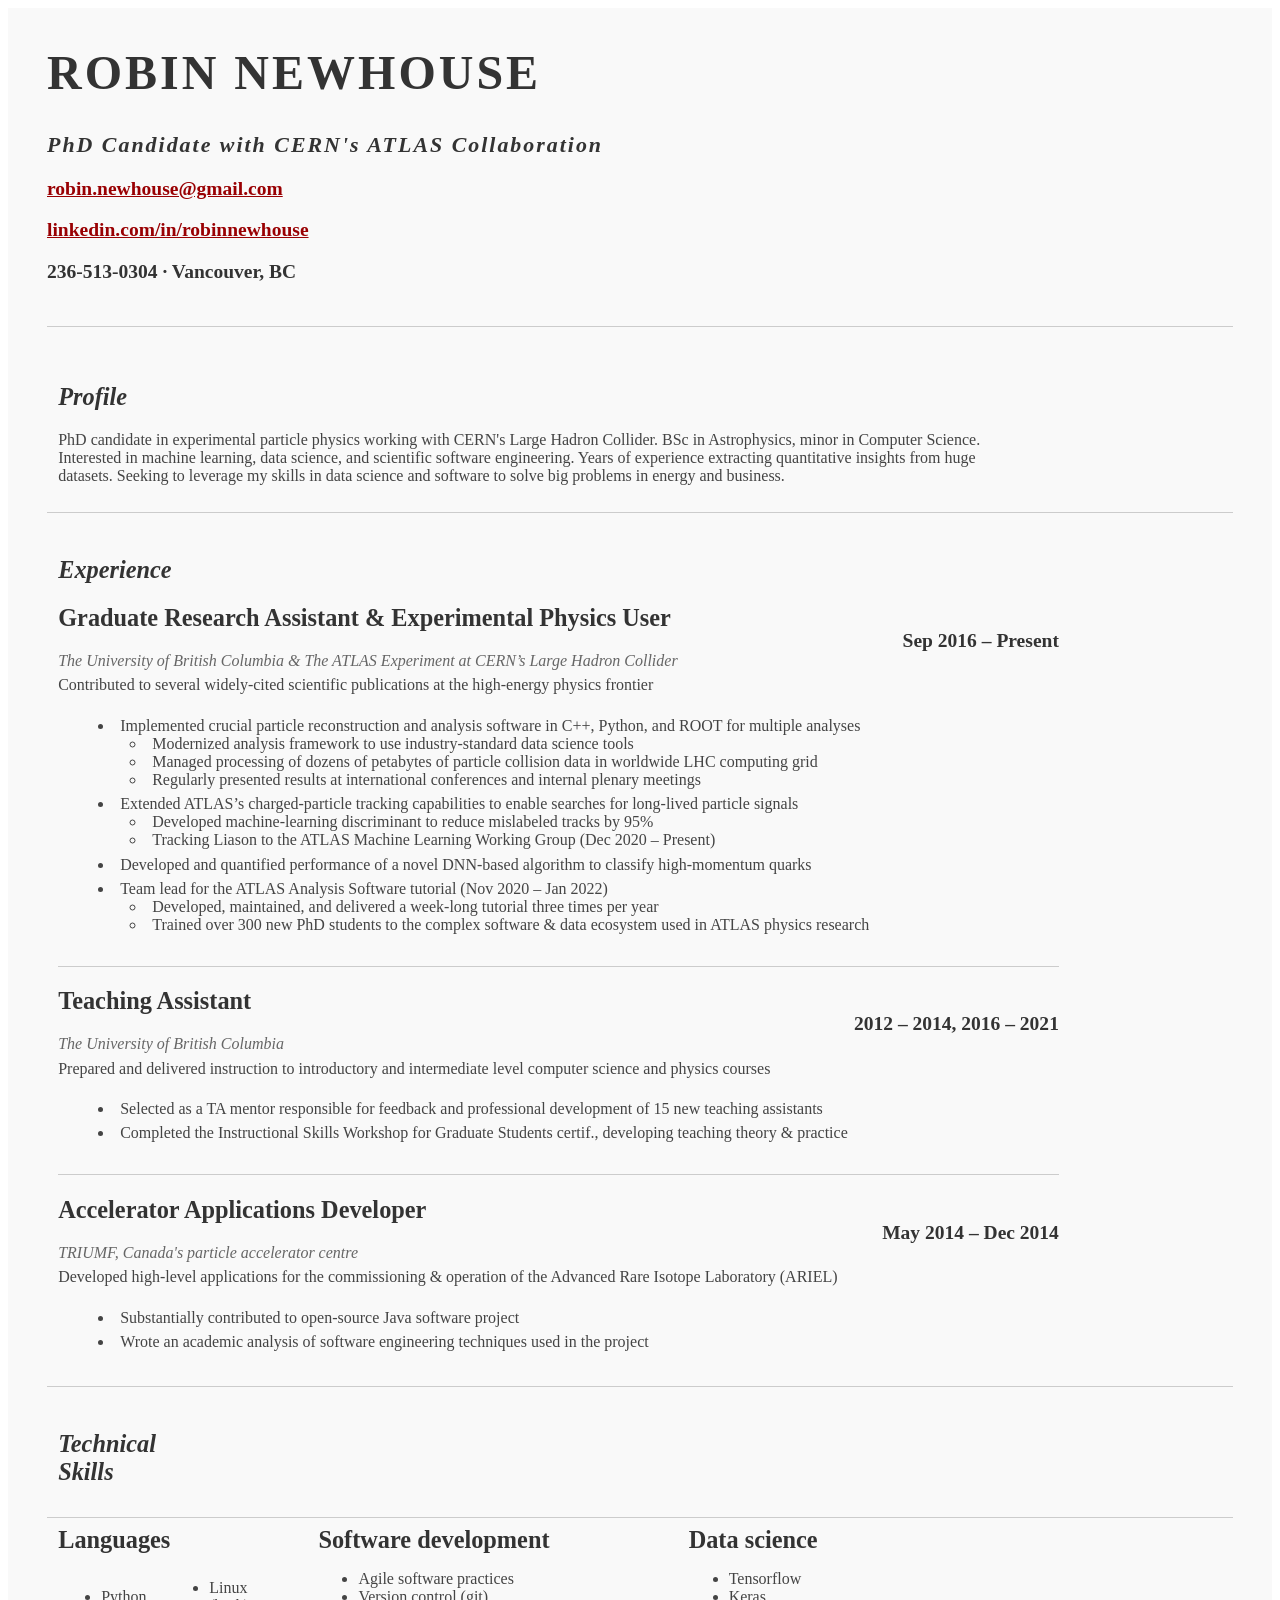
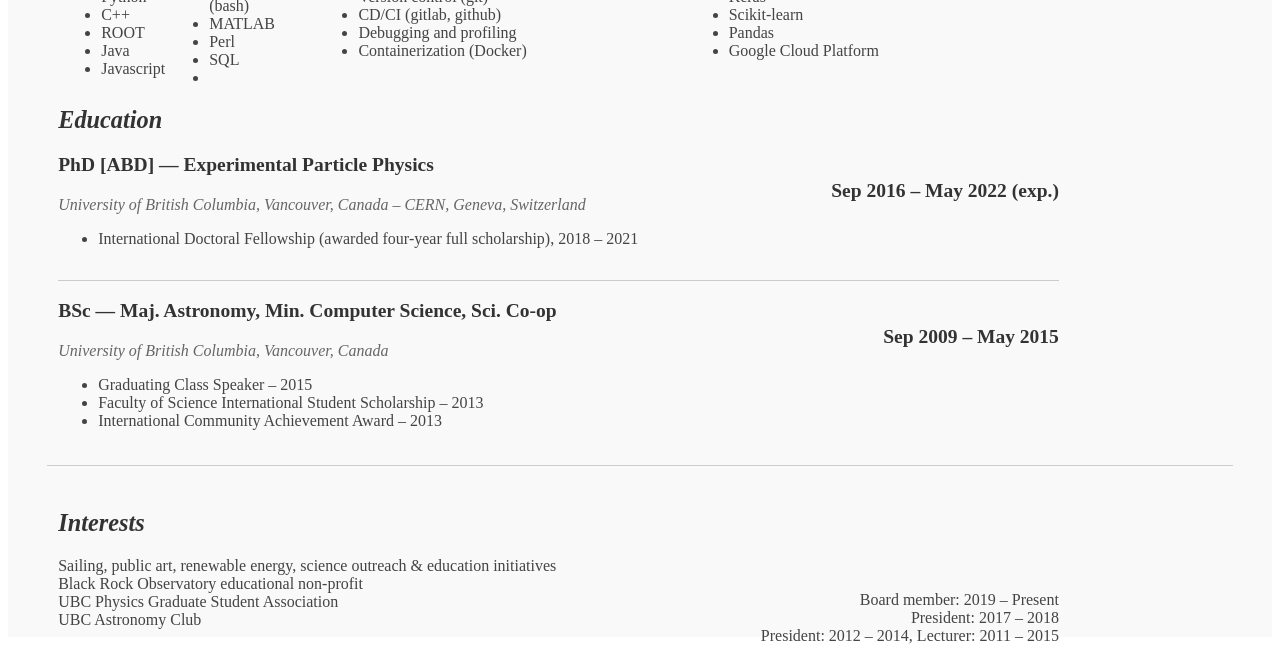
==== html_resume/srt-resume.html @ 458a21a9 "made HTML resume" ====
<!DOCTYPE html PUBLIC "-//W3C//DTD XHTML 1.0 Strict//EN" "http://www.w3.org/TR/xhtml1/DTD/xhtml1-strict.dtd">
<html lang="HTML">
<head>

    <title>Robin Newhouse - Resume</title>
    <meta http-equiv="content-type" content="text/html; charset=utf-8"/>

    <meta name="keywords" content=""/>
    <meta name="description" content=""/>

    <link href="https://yui-s.yahooapis.com/2.7.0/build/reset-fonts-grids/reset-fonts-grids.css" media="all"
          rel="stylesheet" type="text/css"/>
    <link rel="stylesheet" type="text/css" href="resume.css" media="all"/>

</head>
<body>

<div id="doc2" class="yui-t7">
    <div id="inner">

        <div id="hd">
            <div class="yui-gc">
                <div class="yui-u first">
                    <h1>Robin Newhouse</h1>
                    <h2 class="subtitle">PhD Candidate with CERN's ATLAS Collaboration</h2>
                </div>

                <div class="yui-u">
                    <div class="contact-info">
                        <!-- <h3><a id="pdf" href="#">Download PDF</a></h3> -->
                        <h3><a href="mailto:robin.newhouse@gmail.com">robin.newhouse@gmail.com</a></h3>
                        <h3><a href="https://www.linkedin.com/in/robinnewhouse/">linkedin.com/in/robinnewhouse</a></h3>
                        <h3>236-513-0304 · Vancouver, BC</h3>
                    </div><!--// .contact-info -->
                </div>
            </div><!--// .yui-gc -->
        </div><!--// hd -->

        <div id="bd">
            <div id="yui-main">
                <div class="yui-b">

                    <div class="yui-gf">
                        <div class="yui-u first">
                            <h2>Profile</h2>
                        </div>
                        <div class="yui-u">
                            <p>
                                PhD candidate in experimental particle physics working with CERN's Large Hadron
                                Collider. BSc in Astrophysics, minor in Computer Science.
                                Interested in machine learning, data science, and scientific software engineering.
                                Years of experience extracting quantitative insights from huge datasets.
                                Seeking to leverage my skills in data science and software to solve big problems in
                                energy and business.
                                <!-- I look forward to expanding my skills in intelligent automation, cloud platforms, and ML applications in business environments. -->
                                <!-- Ideally, I'd love to use my skills to solve the pressing tasks of stabilizing our environment and advancing renewable energy. -->

                                <!-- I'm personable, enthusiastic, and driven to identify and solve problems.  -->
                                <!-- My key experience is in data science, machine learning, object-oriented programming, scientific computing, high-energy physics, grid computing, and automated data pipelines. -->
                            </p>
                        </div>
                    </div><!--// .yui-gf -->

                    <!--======================================================================-->

                    <div class="yui-gf">
                        <div class="yui-u first">
                            <h2>Experience</h2>
                        </div><!--// .yui-u -->
                        <div class="yui-u">
                            <div class="job">
                                <h2>Graduate Research Assistant & Experimental Physics User</h2>
                                <div class="location">The University of British Columbia & The ATLAS Experiment at CERN’s Large Hadron Collider</div>
                                <h4>Sep 2016 &ndash; Present</h4>
                                <p>Contributed to several widely-cited scientific publications at the high-energy physics frontier</p>
                                <ul>
                                    <li class="lev1">Implemented crucial particle reconstruction and analysis software in C++, Python, and ROOT for multiple analyses</li>
                                        <li class="lev2">Modernized analysis framework to use industry-standard data science tools</li>
                                        <li class="lev2">Managed processing of dozens of petabytes of particle collision data in worldwide LHC computing grid</li>
                                        <li class="lev2">Regularly presented results at international conferences and internal plenary meetings</li>
                                    <li class="lev1">Extended ATLAS’s charged-particle tracking capabilities to enable searches for long-lived particle signals</li>
                                        <li class="lev2">Developed machine-learning discriminant to reduce mislabeled tracks by 95%</li>
                                        <li class="lev2">Tracking Liason to the ATLAS Machine Learning Working Group (Dec 2020 – Present)</li>
                                    <li class="lev1">Developed and quantified performance of a novel DNN-based algorithm to classify high-momentum quarks</li>
                                    <li class="lev1">Team lead for the ATLAS Analysis Software tutorial (Nov 2020 – Jan 2022)</li>
                                        <li class="lev2">Developed, maintained, and delivered a week-long tutorial three times per year</li>
                                        <li class="lev2"> Trained over 300 new PhD students to the complex software & data ecosystem used in ATLAS physics research</li>
                                </ul>
                            </div>

                            <div class="job">
                                <h2>Teaching Assistant</h2>
                                <div class="location">The University of British Columbia</div>
                                <h4>2012 &ndash; 2014, 2016 &ndash; 2021</h4>
                                <p>Prepared and delivered instruction to introductory and intermediate level computer science and physics courses</p>
                                <ul>
                                    <li class="lev1">Selected as a TA mentor responsible for feedback and professional development of 15 new teaching assistants</li>
                                    <li class="lev1">Completed the Instructional Skills Workshop for Graduate Students certif., developing teaching theory & practice</li>
                                </ul>
                            </div>

                            <div class="job last">
                                <h2>Accelerator Applications Developer</h2>
                                <div class="location">TRIUMF, Canada's particle accelerator centre</div>
                                <h4>May 2014 &ndash; Dec 2014</h4>
                                <p>Developed high-level applications for the commissioning & operation of the Advanced Rare Isotope Laboratory (ARIEL)</p>
                                <ul>
                                    <li class="lev1">Substantially contributed to open-source Java software project</li>
                                    <li class="lev1">Wrote an academic analysis of software engineering techniques used in the project</li>
                                </ul>
                            </div>

                        </div><!--// .yui-u -->
                    </div><!--// .yui-gf -->

                    <!--======================================================================-->

                    <div class="yui-gf">
                        <div class="yui-u first">
                            <h2>Technical<br>Skills</h2>
                        </div>
                        <div class="yui-u">

                            <div class="talent">
                                <h2>Languages</h2>
                                <table width="70%">
                                    <tbody>
                                    <tr>
                                        <td>
                                            <ul>
                                                <li>Python</li>
                                                <li>C++</li>
                                                <li>ROOT</li>
                                                <li>Java</li>
                                                <li>Javascript</li>
                                            </ul>
                                        </td>
                                        <td>
                                            <ul>
                                                <li>Linux (bash)</li>
                                                <li>MATLAB</li>
                                                <li>Perl</li>
                                                <li>SQL</li>
                                                <li></li>
                                            </ul>
                                        </td>
                                    </tr>
                                    </tbody>
                                </table>

                            </div>
                            <div class="talent" style="margin-left: -6%">
                                <h2>Software development</h2>
                                <ul>
                                    <li>Agile software practices</li>
                                    <li>Version control (git)</li>
                                    <li>CD/CI (gitlab, github)</li>
                                    <li>Debugging and profiling</li>
                                    <li>Containerization (Docker)</li>
                                </ul>
                            </div>
                            <div class="talent" style="margin-left: 5%">
                                <h2>Data science</h2>
                                <ul>
                                    <li>Tensorflow</li>
                                    <li>Keras</li>
                                    <li>Scikit-learn</li>
                                    <li>Pandas</li>
                                    <li>Google Cloud Platform</li>
                                </ul>
                            </div>
                        </div>
                    </div><!--// .yui-gf -->

                    <!--======================================================================-->

                    <div class="yui-gf">
                        <div class="yui-u first">
                            <h2>Education</h2>
                        </div>
                        <div class="yui-u">
                            <div class="job">
                                <h3>PhD [ABD] &mdash; Experimental Particle Physics</h3>
                                <h4>Sep 2016 &ndash; May 2022 (exp.)</h4>
                                <div class="location">University of British Columbia, Vancouver, Canada &ndash; CERN, Geneva, Switzerland</div>
                                <ul><li> International Doctoral Fellowship (awarded four-year full scholarship), 2018 &ndash; 2021 </li></ul>
                            </div>

                            <div class="job last">
                                <h3>BSc &mdash; Maj. Astronomy, Min. Computer Science, Sci. Co-op</h3>
                                <h4>Sep 2009 &ndash; May 2015</h4>
                                <div class="location">University of British Columbia, Vancouver, Canada</div>
                                <ul>
                                    <li> Graduating Class Speaker – 2015 </li>
                                    <li> Faculty of Science International Student Scholarship – 2013 </li>
                                    <li> International Community Achievement Award – 2013 </li>
                                </ul>
                            </div>
                        </div>
                    </div><!--// .yui-gf -->

                    <!--======================================================================-->

                    <div class="yui-gf last">
                        <div class="yui-u first">
                            <h2>Interests</h2>
                        </div>
                        <div class="yui-u">
                            Sailing, public art, renewable energy, science outreach & education initiatives
                        </div>
                        <div>
                            <div class="yui-u interest">
                                Black Rock Observatory educational non-profit
                                <p>Board member: 2019 &ndash; Present</p>
                            </div>
                            <div class="yui-u interest">
                                UBC Physics Graduate Student Association
                                <p>President: 2017 &ndash; 2018</p>
                            </div>
                            <div class="yui-u interest">
                                UBC Astronomy Club
                                <p>President: 2012 &ndash; 2014, Lecturer: 2011 &ndash; 2015</p>
                            </div>
                        </div>
                    </div><!--// .yui-gf -->

                </div><!--// .yui-b -->
            </div><!--// yui-main -->
        </div><!--// bd -->

<!--        <div id="ft">-->
<!--            <p>Keywords for your SEObots &ndash; big data, machine learning, data science</p>-->
<!--        </div>&lt;!&ndash; // footer &ndash;&gt;-->
    </div><!-- // inner -->
</div><!--// doc -->


</body>
</html>
---- html_resume/resume.css ----
/*
---------------------------------------------------------------------------------
	STRIPPED DOWN RESUME TEMPLATE
    html resume

    v0.9: 5/28/09

    design and code by: thingsthatarebrown.com 
                        (matt brown)
---------------------------------------------------------------------------------
*/


.msg { padding: 10px; background: #222; position: relative; }
.msg h1 { color: #fff;  }
.msg a { margin-left: 20px; background: #408814; color: white; padding: 4px 8px; text-decoration: none; }
.msg a:hover { background: #266400; }

/* //-- yui-grids style overrides -- */
body {
    font-family: Georgia, serif; color: #444; }
#inner { padding: 5px 39px; margin: 0 auto; background: #F9F9F9;
    border: 0 solid #666;
}
.yui-gf { margin-bottom: .7em; padding: .7em; border-bottom: 1px solid #ccc; }

/* //-- header, body, footer -- */
#hd { margin: 1.5em 0 1.5em 0; padding-bottom: 1.5em; border-bottom: 1px solid #ccc }
#hd h2 {  letter-spacing: 2px; }
#bd, #ft { margin-bottom: 0; }

/* //-- footer -- */
#ft { padding: 1em 0 0em 0; font-size: 92%; border-top: 1px solid #ccc; text-align: center; }
#ft p { margin-bottom: 0; text-align: center;   }

/* //-- core typography and style -- */
#hd h1 { font-size: 48px; text-transform: uppercase; letter-spacing: 3px; }
.subtitle { font-size: 137%}
h2 { font-size: 152% }
h3, h4 { font-size: 122%; }
h1, h2, h3, h4 { color: #333; }
p { font-size: 100%; line-height: 18px; padding-right: 3em; }
a { color: #990003 }
a:hover { text-decoration: none; }
strong { font-weight: bold; }
/*li { line-height: 24px; border-bottom: 1px solid #ccc; }*/
p.enlarge { font-size: 144%; padding-right: 6.5em; line-height: 24px; }
p.enlarge span { color: #000 }
.contact-info { margin-top: 14px; }
.first h2 { font-style: italic; }
.last { border-bottom: 0 }

.job li {padding-right: 3em}
.lev1 {list-style: disc inside; padding-top: .4em}
.lev2 {margin-left:2em; list-style: circle inside}
/* //-- section styles -- */

a#pdf { display: block; float: left; background: #666; color: white; padding: 6px 50px 6px 12px; margin-bottom: 6px; text-decoration: none;  }
a#pdf:hover { background: #222; }

.job { position: relative; margin-bottom: .5em; padding-bottom: 1em; border-bottom: 1px solid #ccc; }
.job h4 { position: absolute; top: 0; right: 0 }
.job p { margin: .4em 0 0em 0; }

.last { border: none; margin-bottom: -.5em}
.skills-list {  }
.skills-list ul { margin: 0; }
.skills-list li { margin: 3px 0; padding: 3px 0; }
.skills-list li span { font-size: 152%; display: block; margin-bottom: -2px; padding: 0 }
.talent { width: 32%; float: left }
.talent h2 { margin-bottom: 6px; }

.location { font-style: italic; color: #666666}

.interest { position: relative; margin-bottom: 0em; padding-bottom: 0em; border-bottom: 0px solid #ccc; }
.interest p {position: absolute; top: 0; right: 0px; padding-right: 0em}

#srt-ttab { margin-bottom: 100px; text-align: center;  }
#srt-ttab img.last { margin-top: 20px }

/* --// override to force 1/8th width grids -- */
.yui-gf .yui-u{width:86%;}
.yui-gf div.first{width:6.3%;}
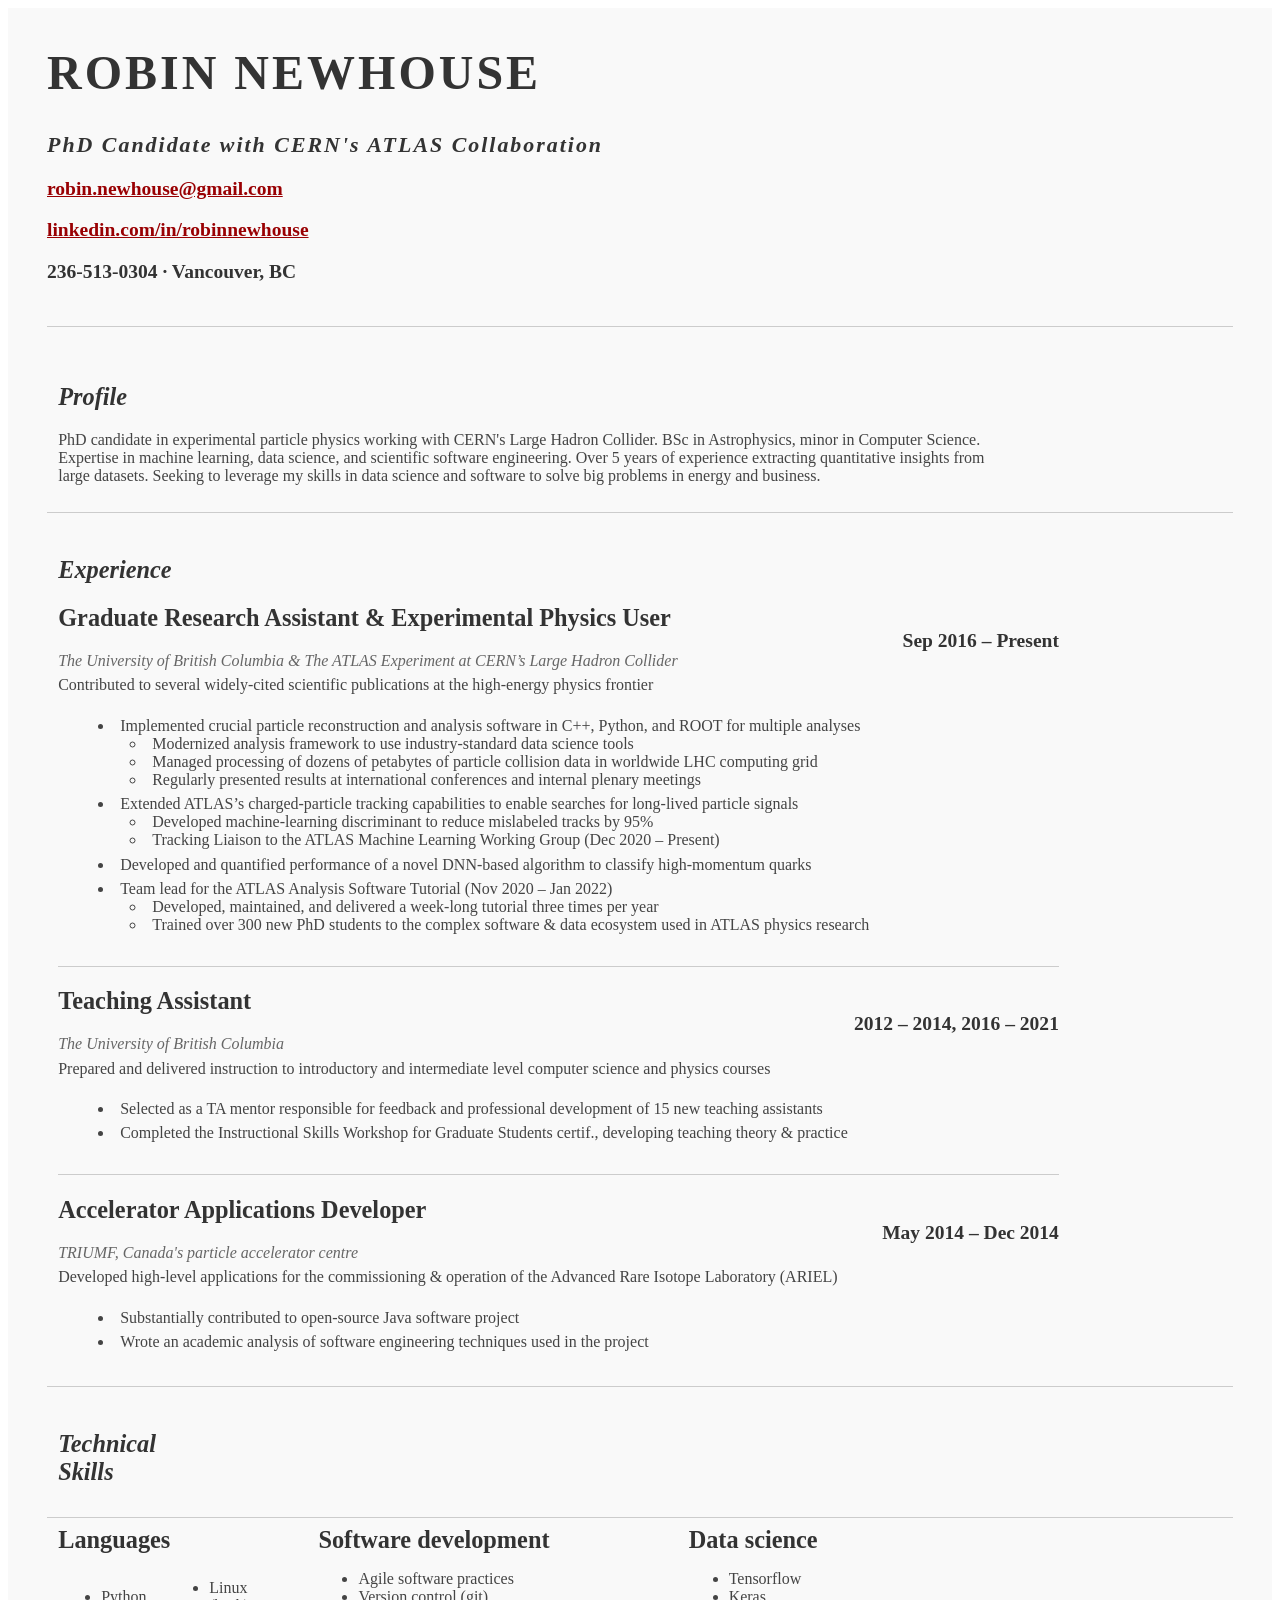
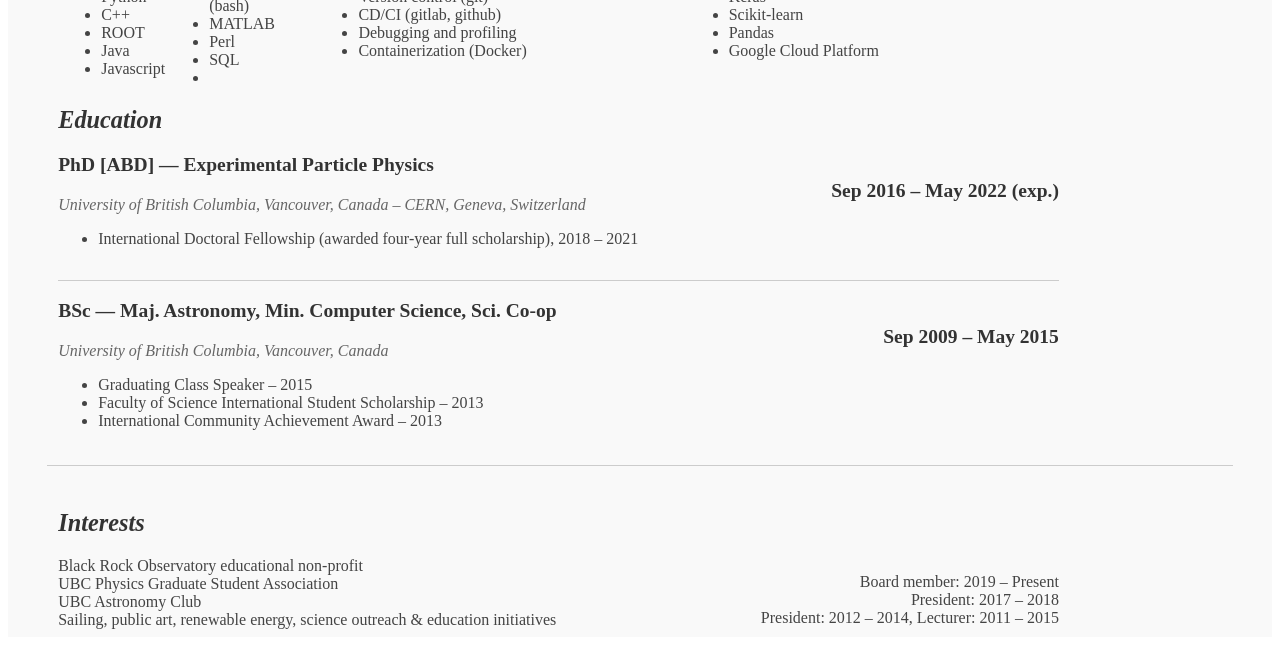
==== commit 6d9063c6: "Made minor edits" ====
--- a/html_resume/srt-resume.html
+++ b/html_resume/srt-resume.html
@@ -2,18 +2,42 @@
 <html lang="HTML">
 <head>
 
-    <title>Robin Newhouse - Resume</title>
+    <title>Robin Newhouse - Resume - Data Science, Software, Physics</title>
     <meta http-equiv="content-type" content="text/html; charset=utf-8"/>
 
     <meta name="keywords" content=""/>
-    <meta name="description" content=""/>
+    <meta name="description" content="Resume for Robin Newhouse, PhD. One-page resume with a focus on software and data science activities while working at CERN's Large Hadron Collider."/>
+    <meta name="og:title" content="Resume for Robin Newhouse">
 
     <link href="https://yui-s.yahooapis.com/2.7.0/build/reset-fonts-grids/reset-fonts-grids.css" media="all"
           rel="stylesheet" type="text/css"/>
     <link rel="stylesheet" type="text/css" href="resume.css" media="all"/>
 
+<!--    Source and style adapted from Matt Brown https://thingsthatarebrown.com/-->
 </head>
 <body>
+
+<!--
+Hello potential employer!!! Glad to see you're digging in to the source code :)
+That's exactly why you're the organization I want to work with.
+A programming language is, at its core, a language written for humans.
+The applications that play so many important roles in our lives
+    should be understood, revisited, improved upon, and made accessible for
+    the next generation of writers that will come in contact with the source.
+
+And if you're an SEO robot, here are some keywords:
+    Data science, scientific method, math, statistics, programming, analytics, AI,
+    insights, Artificial Intelligence, deep learning, DNN, RNN, LSTM,
+
+If you are a human, thanks for clicking "View Page Source". Here is a poem I like:
+
+    May the stars carry your sadness away,
+    May the flowers fill your heart with beauty,
+    May hope forever wipe away your tears,
+    And, above all, may silence make you strong.
+        - Chief Dan George, Tsleil-Waututh Nation
+-->
+
 
 <div id="doc2" class="yui-t7">
     <div id="inner">
@@ -48,8 +72,8 @@
                             <p>
                                 PhD candidate in experimental particle physics working with CERN's Large Hadron
                                 Collider. BSc in Astrophysics, minor in Computer Science.
-                                Interested in machine learning, data science, and scientific software engineering.
-                                Years of experience extracting quantitative insights from huge datasets.
+                                Expertise in machine learning, data science, and scientific software engineering.
+                                Over 5 years of experience extracting quantitative insights from large datasets.
                                 Seeking to leverage my skills in data science and software to solve big problems in
                                 energy and business.
                                 <!-- I look forward to expanding my skills in intelligent automation, cloud platforms, and ML applications in business environments. -->
@@ -75,16 +99,16 @@
                                 <p>Contributed to several widely-cited scientific publications at the high-energy physics frontier</p>
                                 <ul>
                                     <li class="lev1">Implemented crucial particle reconstruction and analysis software in C++, Python, and ROOT for multiple analyses</li>
-                                        <li class="lev2">Modernized analysis framework to use industry-standard data science tools</li>
-                                        <li class="lev2">Managed processing of dozens of petabytes of particle collision data in worldwide LHC computing grid</li>
-                                        <li class="lev2">Regularly presented results at international conferences and internal plenary meetings</li>
+                                    <li class="lev2">Modernized analysis framework to use industry-standard data science tools</li>
+                                    <li class="lev2">Managed processing of dozens of petabytes of particle collision data in worldwide LHC computing grid</li>
+                                    <li class="lev2">Regularly presented results at international conferences and internal plenary meetings</li>
                                     <li class="lev1">Extended ATLAS’s charged-particle tracking capabilities to enable searches for long-lived particle signals</li>
-                                        <li class="lev2">Developed machine-learning discriminant to reduce mislabeled tracks by 95%</li>
-                                        <li class="lev2">Tracking Liason to the ATLAS Machine Learning Working Group (Dec 2020 – Present)</li>
+                                    <li class="lev2">Developed machine-learning discriminant to reduce mislabeled tracks by 95%</li>
+                                    <li class="lev2">Tracking Liaison to the ATLAS Machine Learning Working Group (Dec 2020 – Present)</li>
                                     <li class="lev1">Developed and quantified performance of a novel DNN-based algorithm to classify high-momentum quarks</li>
-                                    <li class="lev1">Team lead for the ATLAS Analysis Software tutorial (Nov 2020 – Jan 2022)</li>
-                                        <li class="lev2">Developed, maintained, and delivered a week-long tutorial three times per year</li>
-                                        <li class="lev2"> Trained over 300 new PhD students to the complex software & data ecosystem used in ATLAS physics research</li>
+                                    <li class="lev1">Team lead for the ATLAS Analysis Software Tutorial (Nov 2020 – Jan 2022)</li>
+                                    <li class="lev2">Developed, maintained, and delivered a week-long tutorial three times per year</li>
+                                    <li class="lev2"> Trained over 300 new PhD students to the complex software & data ecosystem used in ATLAS physics research</li>
                                 </ul>
                             </div>
 
@@ -205,9 +229,6 @@
                         <div class="yui-u first">
                             <h2>Interests</h2>
                         </div>
-                        <div class="yui-u">
-                            Sailing, public art, renewable energy, science outreach & education initiatives
-                        </div>
                         <div>
                             <div class="yui-u interest">
                                 Black Rock Observatory educational non-profit
@@ -221,16 +242,15 @@
                                 UBC Astronomy Club
                                 <p>President: 2012 &ndash; 2014, Lecturer: 2011 &ndash; 2015</p>
                             </div>
+                            <div class="yui-u">
+                                Sailing, public art, renewable energy, science outreach & education initiatives
+                            </div>
                         </div>
                     </div><!--// .yui-gf -->
 
                 </div><!--// .yui-b -->
             </div><!--// yui-main -->
         </div><!--// bd -->
-
-<!--        <div id="ft">-->
-<!--            <p>Keywords for your SEObots &ndash; big data, machine learning, data science</p>-->
-<!--        </div>&lt;!&ndash; // footer &ndash;&gt;-->
     </div><!-- // inner -->
 </div><!--// doc -->
 
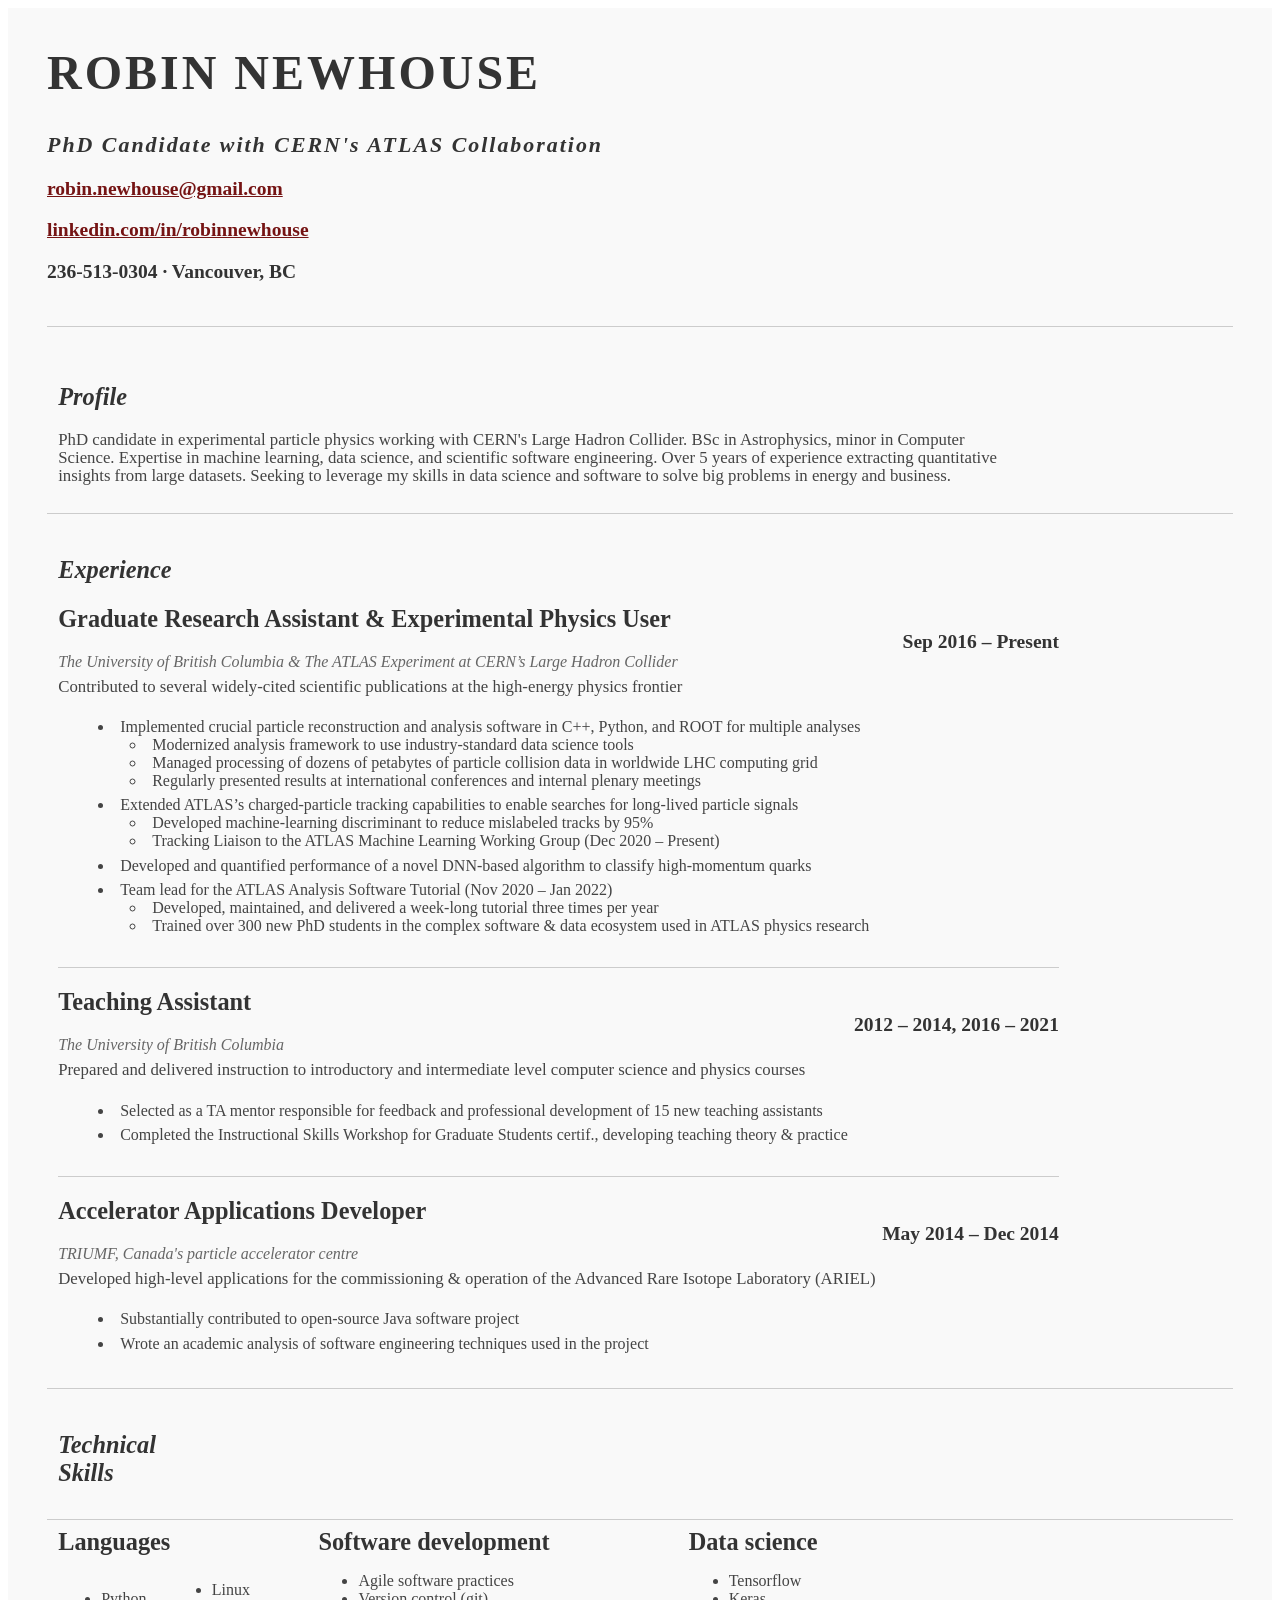
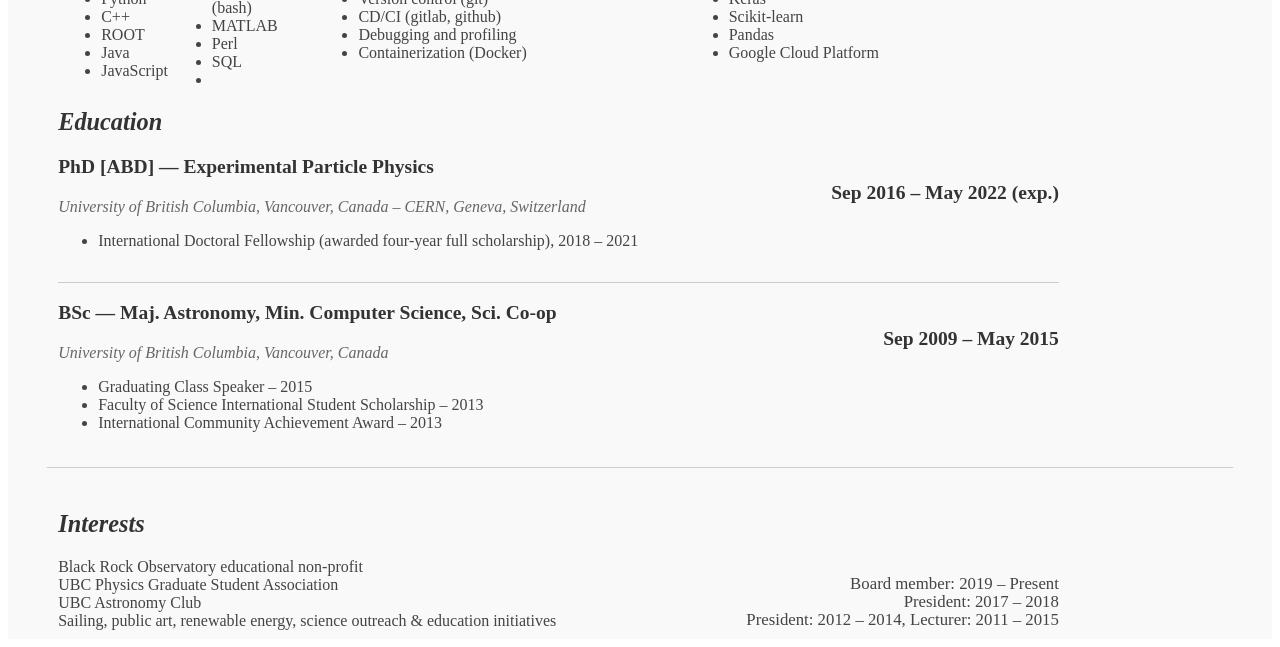
==== commit b1aa6d86: "Removed https temporarily" ====
--- a/html_resume/srt-resume.html
+++ b/html_resume/srt-resume.html
@@ -9,7 +9,7 @@
     <meta name="description" content="Resume for Robin Newhouse, PhD. One-page resume with a focus on software and data science activities while working at CERN's Large Hadron Collider."/>
     <meta name="og:title" content="Resume for Robin Newhouse">
 
-    <link href="https://yui-s.yahooapis.com/2.7.0/build/reset-fonts-grids/reset-fonts-grids.css" media="all"
+    <link href="http://yui.yahooapis.com/2.7.0/build/reset-fonts-grids/reset-fonts-grids.css" media="all"
           rel="stylesheet" type="text/css"/>
     <link rel="stylesheet" type="text/css" href="resume.css" media="all"/>
 
@@ -108,7 +108,7 @@
                                     <li class="lev1">Developed and quantified performance of a novel DNN-based algorithm to classify high-momentum quarks</li>
                                     <li class="lev1">Team lead for the ATLAS Analysis Software Tutorial (Nov 2020 – Jan 2022)</li>
                                     <li class="lev2">Developed, maintained, and delivered a week-long tutorial three times per year</li>
-                                    <li class="lev2"> Trained over 300 new PhD students to the complex software & data ecosystem used in ATLAS physics research</li>
+                                    <li class="lev2"> Trained over 300 new PhD students in the complex software & data ecosystem used in ATLAS physics research</li>
                                 </ul>
                             </div>
 
@@ -156,7 +156,7 @@
                                                 <li>C++</li>
                                                 <li>ROOT</li>
                                                 <li>Java</li>
-                                                <li>Javascript</li>
+                                                <li>JavaScript</li>
                                             </ul>
                                         </td>
                                         <td>
--- a/html_resume/resume.css
+++ b/html_resume/resume.css
@@ -39,8 +39,9 @@
 h2 { font-size: 152% }
 h3, h4 { font-size: 122%; }
 h1, h2, h3, h4 { color: #333; }
-p { font-size: 100%; line-height: 18px; padding-right: 3em; }
-a { color: #990003 }
+p { font-size: 105%; line-height: 18px; padding-right: 3em; }
+a { color: #751414
+}
 a:hover { text-decoration: none; }
 strong { font-weight: bold; }
 /*li { line-height: 24px; border-bottom: 1px solid #ccc; }*/
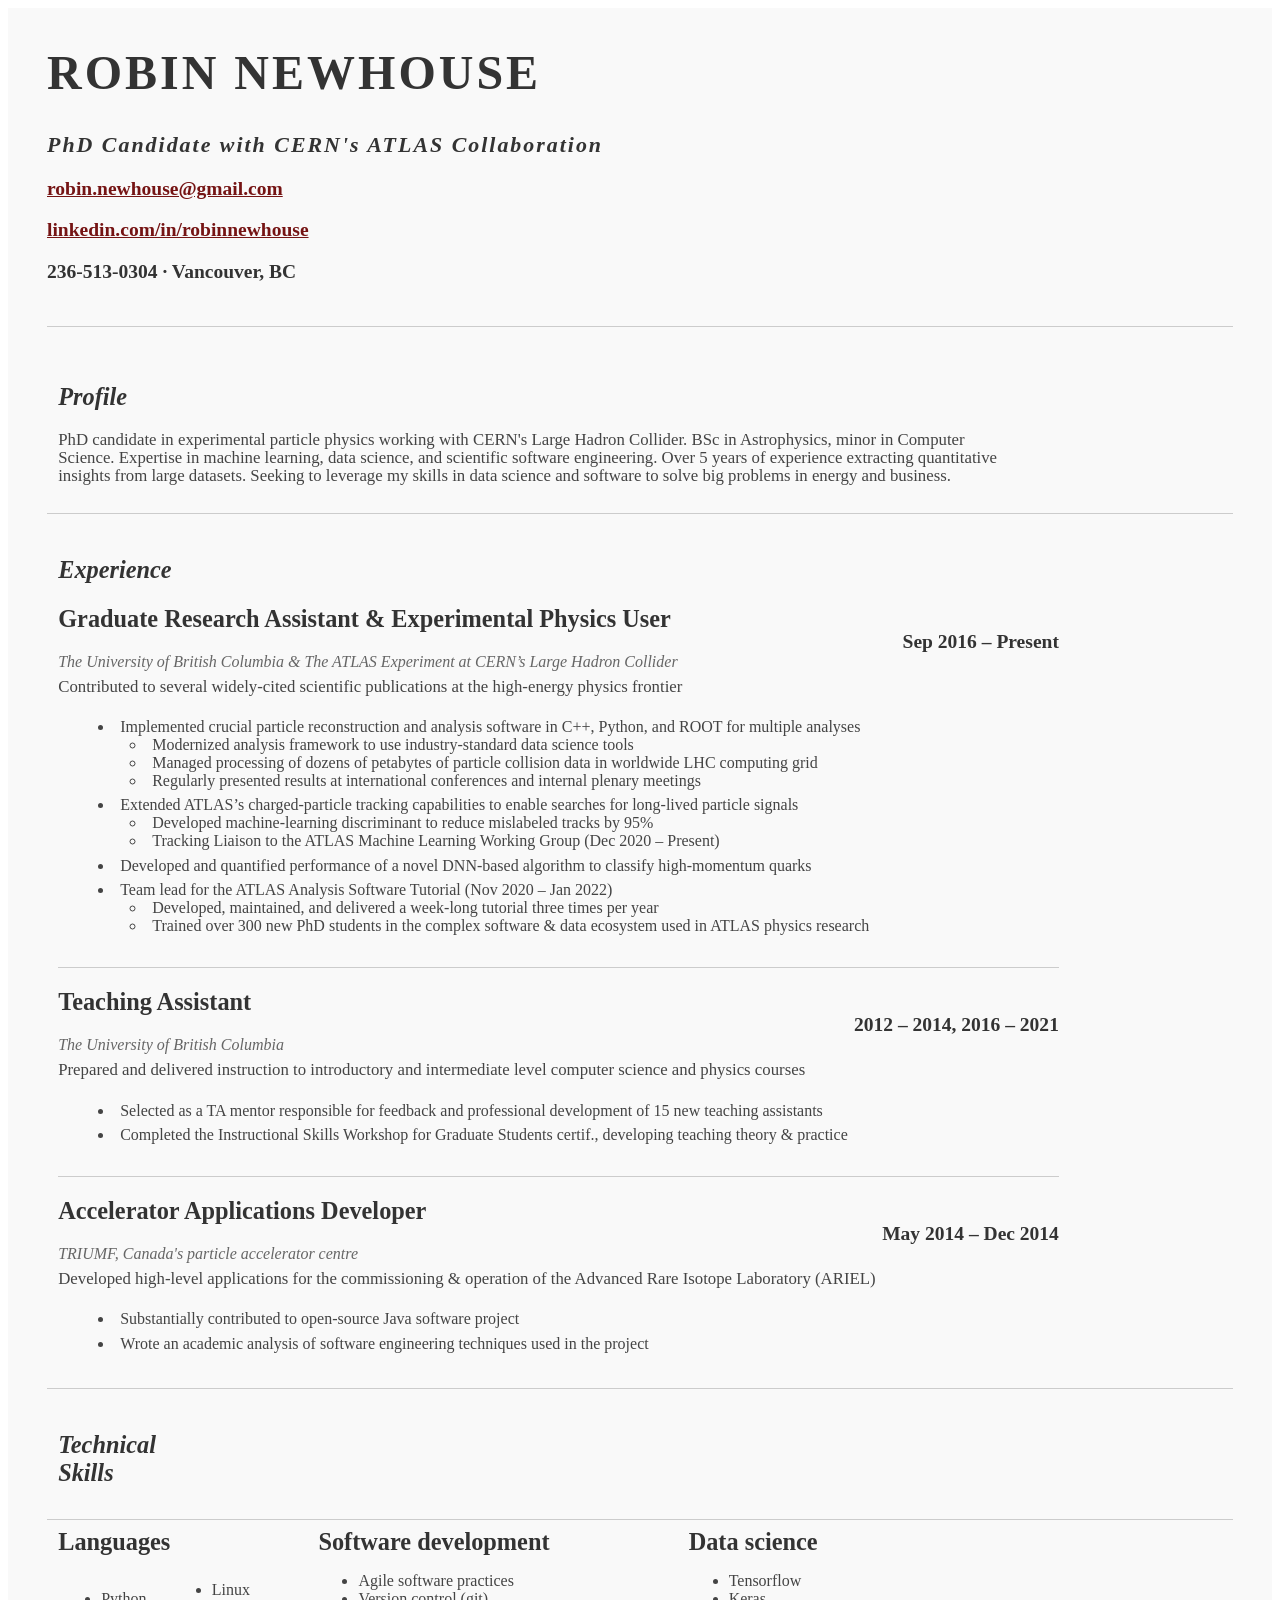
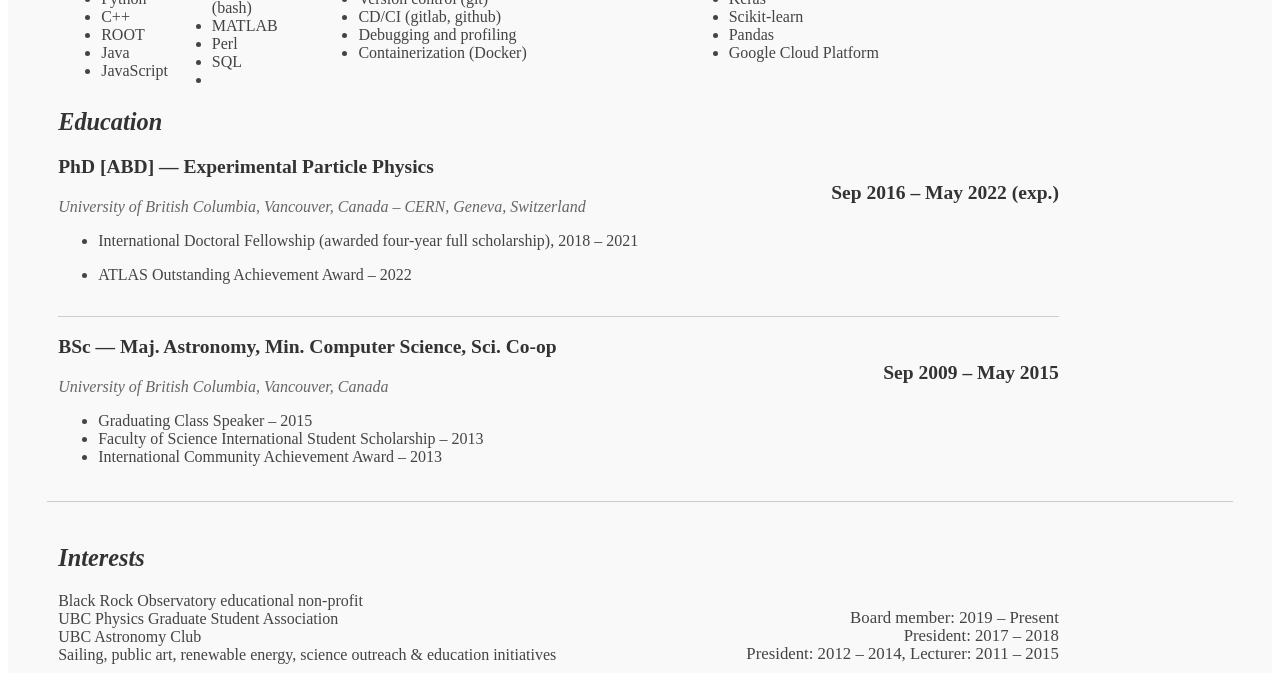
==== commit b706bc02: "updated with AOAA and remoed old files" ====
--- a/html_resume/srt-resume.html
+++ b/html_resume/srt-resume.html
@@ -9,9 +9,99 @@
     <meta name="description" content="Resume for Robin Newhouse, PhD. One-page resume with a focus on software and data science activities while working at CERN's Large Hadron Collider."/>
     <meta name="og:title" content="Resume for Robin Newhouse">
 
-    <link href="http://yui.yahooapis.com/2.7.0/build/reset-fonts-grids/reset-fonts-grids.css" media="all"
+    <link href="https://yui-s.yahooapis.com/2.7.0/build/reset-fonts-grids/reset-fonts-grids.css" media="all"
           rel="stylesheet" type="text/css"/>
-    <link rel="stylesheet" type="text/css" href="resume.css" media="all"/>
+
+
+    <style type="text/css">
+    /*
+---------------------------------------------------------------------------------
+	STRIPPED DOWN RESUME TEMPLATE
+    html resume
+
+    v0.9: 5/28/09
+
+    design and code by: thingsthatarebrown.com 
+                        (matt brown)
+---------------------------------------------------------------------------------
+*/
+
+
+.msg { padding: 10px; background: #222; position: relative; }
+.msg h1 { color: #fff;  }
+.msg a { margin-left: 20px; background: #408814; color: white; padding: 4px 8px; text-decoration: none; }
+.msg a:hover { background: #266400; }
+
+/* //-- yui-grids style overrides -- */
+body {
+    font-family: Georgia, serif; color: #444; }
+#inner { padding: 5px 39px; margin: 0 auto; background: #F9F9F9;
+    border: 0 solid #666;
+}
+.yui-gf { margin-bottom: .7em; padding: .7em; border-bottom: 1px solid #ccc; }
+
+/* //-- header, body, footer -- */
+#hd { margin: 1.5em 0 1.5em 0; padding-bottom: 1.5em; border-bottom: 1px solid #ccc }
+#hd h2 {  letter-spacing: 2px; }
+#bd, #ft { margin-bottom: 0; }
+
+/* //-- footer -- */
+#ft { padding: 1em 0 0em 0; font-size: 92%; border-top: 1px solid #ccc; text-align: center; }
+#ft p { margin-bottom: 0; text-align: center;   }
+
+/* //-- core typography and style -- */
+#hd h1 { font-size: 48px; text-transform: uppercase; letter-spacing: 3px; }
+.subtitle { font-size: 137%}
+h2 { font-size: 152% }
+h3, h4 { font-size: 122%; }
+h1, h2, h3, h4 { color: #333; }
+p { font-size: 105%; line-height: 18px; padding-right: 3em; }
+a { color: #751414
+}
+a:hover { text-decoration: none; }
+strong { font-weight: bold; }
+/*li { line-height: 24px; border-bottom: 1px solid #ccc; }*/
+p.enlarge { font-size: 144%; padding-right: 6.5em; line-height: 24px; }
+p.enlarge span { color: #000 }
+.contact-info { margin-top: 14px; }
+.first h2 { font-style: italic; }
+.last { border-bottom: 0 }
+
+.job li {padding-right: 3em}
+.lev1 {list-style: disc inside; padding-top: .4em}
+.lev2 {margin-left:2em; list-style: circle inside}
+/* //-- section styles -- */
+
+a#pdf { display: block; float: left; background: #666; color: white; padding: 6px 50px 6px 12px; margin-bottom: 6px; text-decoration: none;  }
+a#pdf:hover { background: #222; }
+
+.job { position: relative; margin-bottom: .5em; padding-bottom: 1em; border-bottom: 1px solid #ccc; }
+.job h4 { position: absolute; top: 0; right: 0 }
+.job p { margin: .4em 0 0em 0; }
+
+.last { border: none; margin-bottom: -.5em}
+.skills-list {  }
+.skills-list ul { margin: 0; }
+.skills-list li { margin: 3px 0; padding: 3px 0; }
+.skills-list li span { font-size: 152%; display: block; margin-bottom: -2px; padding: 0 }
+.talent { width: 32%; float: left }
+.talent h2 { margin-bottom: 6px; }
+
+.location { font-style: italic; color: #666666}
+
+.interest { position: relative; margin-bottom: 0em; padding-bottom: 0em; border-bottom: 0px solid #ccc; }
+.interest p {position: absolute; top: 0; right: 0px; padding-right: 0em}
+
+#srt-ttab { margin-bottom: 100px; text-align: center;  }
+#srt-ttab img.last { margin-top: 20px }
+
+/* --// override to force 1/8th width grids -- */
+.yui-gf .yui-u{width:86%;}
+.yui-gf div.first{width:6.3%;}
+
+
+
+    </style>
 
 <!--    Source and style adapted from Matt Brown https://thingsthatarebrown.com/-->
 </head>
@@ -108,7 +198,7 @@
                                     <li class="lev1">Developed and quantified performance of a novel DNN-based algorithm to classify high-momentum quarks</li>
                                     <li class="lev1">Team lead for the ATLAS Analysis Software Tutorial (Nov 2020 – Jan 2022)</li>
                                     <li class="lev2">Developed, maintained, and delivered a week-long tutorial three times per year</li>
-                                    <li class="lev2"> Trained over 300 new PhD students in the complex software & data ecosystem used in ATLAS physics research</li>
+                                    <li class="lev2">Trained over 300 new PhD students in the complex software & data ecosystem used in ATLAS physics research</li>
                                 </ul>
                             </div>
 
@@ -208,6 +298,7 @@
                                 <h4>Sep 2016 &ndash; May 2022 (exp.)</h4>
                                 <div class="location">University of British Columbia, Vancouver, Canada &ndash; CERN, Geneva, Switzerland</div>
                                 <ul><li> International Doctoral Fellowship (awarded four-year full scholarship), 2018 &ndash; 2021 </li></ul>
+                                <ul><li> ATLAS Outstanding Achievement Award &ndash; 2022 </li></ul>
                             </div>
 
                             <div class="job last">
@@ -242,7 +333,7 @@
                                 UBC Astronomy Club
                                 <p>President: 2012 &ndash; 2014, Lecturer: 2011 &ndash; 2015</p>
                             </div>
-                            <div class="yui-u">
+                            <div class="yui-u interest">
                                 Sailing, public art, renewable energy, science outreach & education initiatives
                             </div>
                         </div>
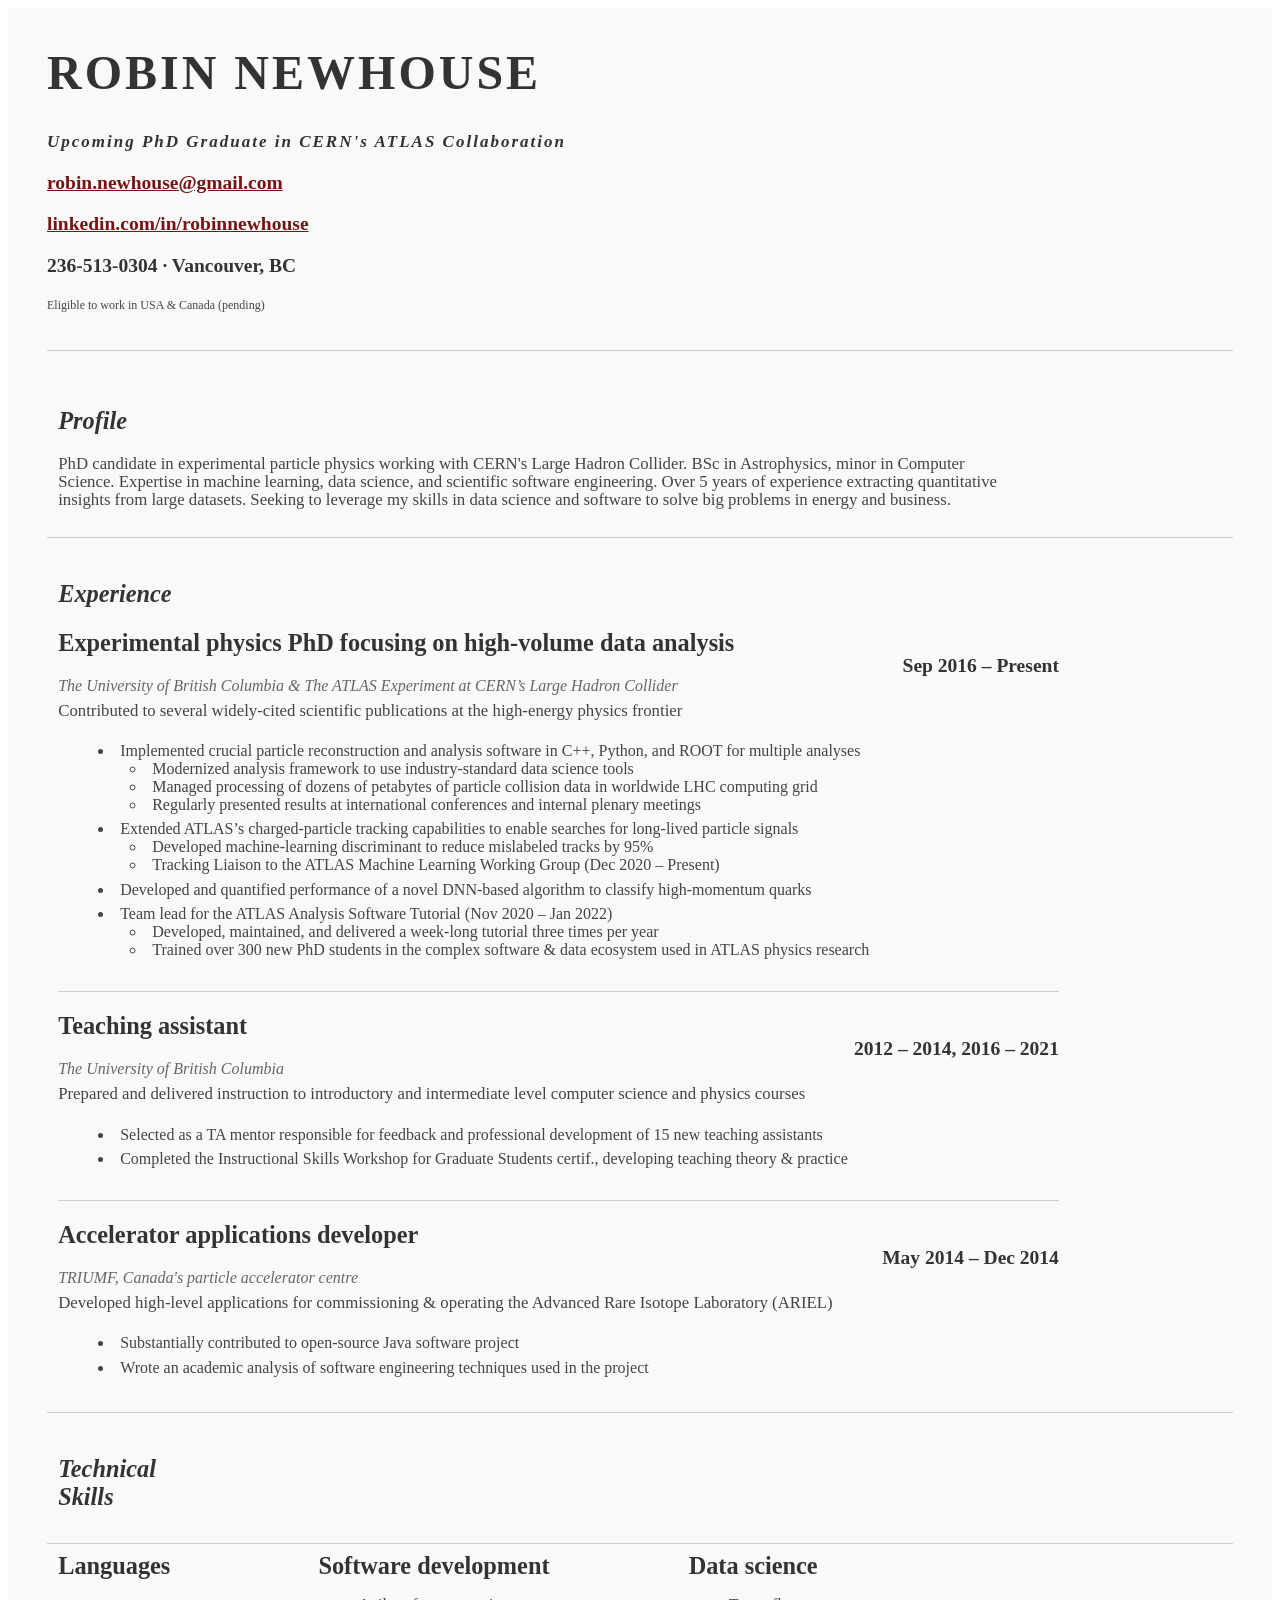
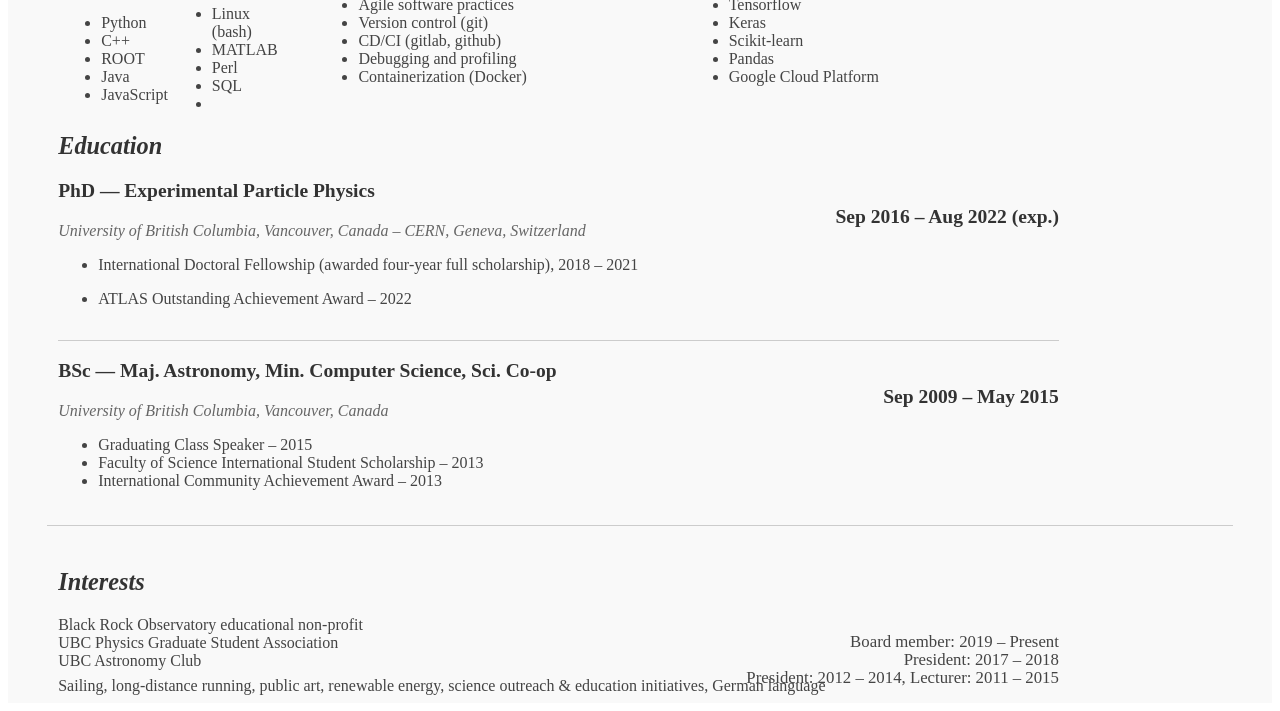
==== commit 145fac1e: "Updated with Dan's suggestions" ====
--- a/html_resume/srt-resume.html
+++ b/html_resume/srt-resume.html
@@ -63,7 +63,7 @@
 /*li { line-height: 24px; border-bottom: 1px solid #ccc; }*/
 p.enlarge { font-size: 144%; padding-right: 6.5em; line-height: 24px; }
 p.enlarge span { color: #000 }
-.contact-info { margin-top: 14px; }
+.contact-info { margin-top: 4px; }
 .first h2 { font-style: italic; }
 .last { border-bottom: 0 }
 
@@ -136,7 +136,7 @@
             <div class="yui-gc">
                 <div class="yui-u first">
                     <h1>Robin Newhouse</h1>
-                    <h2 class="subtitle">PhD Candidate with CERN's ATLAS Collaboration</h2>
+                    <h2 style="font-size: 17px" class="subtitle">Upcoming PhD Graduate in CERN's ATLAS Collaboration</h2>
                 </div>
 
                 <div class="yui-u">
@@ -145,6 +145,7 @@
                         <h3><a href="mailto:robin.newhouse@gmail.com">robin.newhouse@gmail.com</a></h3>
                         <h3><a href="https://www.linkedin.com/in/robinnewhouse/">linkedin.com/in/robinnewhouse</a></h3>
                         <h3>236-513-0304 · Vancouver, BC</h3>
+                        <p style="font-size: 12px">Eligible to work in USA & Canada (pending)</p>
                     </div><!--// .contact-info -->
                 </div>
             </div><!--// .yui-gc -->
@@ -183,7 +184,7 @@
                         </div><!--// .yui-u -->
                         <div class="yui-u">
                             <div class="job">
-                                <h2>Graduate Research Assistant & Experimental Physics User</h2>
+                                <h2>Experimental physics PhD focusing on high-volume data analysis</h2>
                                 <div class="location">The University of British Columbia & The ATLAS Experiment at CERN’s Large Hadron Collider</div>
                                 <h4>Sep 2016 &ndash; Present</h4>
                                 <p>Contributed to several widely-cited scientific publications at the high-energy physics frontier</p>
@@ -203,7 +204,7 @@
                             </div>
 
                             <div class="job">
-                                <h2>Teaching Assistant</h2>
+                                <h2>Teaching assistant</h2>
                                 <div class="location">The University of British Columbia</div>
                                 <h4>2012 &ndash; 2014, 2016 &ndash; 2021</h4>
                                 <p>Prepared and delivered instruction to introductory and intermediate level computer science and physics courses</p>
@@ -214,10 +215,10 @@
                             </div>
 
                             <div class="job last">
-                                <h2>Accelerator Applications Developer</h2>
+                                <h2>Accelerator applications developer</h2>
                                 <div class="location">TRIUMF, Canada's particle accelerator centre</div>
                                 <h4>May 2014 &ndash; Dec 2014</h4>
-                                <p>Developed high-level applications for the commissioning & operation of the Advanced Rare Isotope Laboratory (ARIEL)</p>
+                                <p>Developed high-level applications for commissioning & operating the Advanced Rare Isotope Laboratory (ARIEL)</p>
                                 <ul>
                                     <li class="lev1">Substantially contributed to open-source Java software project</li>
                                     <li class="lev1">Wrote an academic analysis of software engineering techniques used in the project</li>
@@ -294,8 +295,8 @@
                         </div>
                         <div class="yui-u">
                             <div class="job">
-                                <h3>PhD [ABD] &mdash; Experimental Particle Physics</h3>
-                                <h4>Sep 2016 &ndash; May 2022 (exp.)</h4>
+                                <h3>PhD &mdash; Experimental Particle Physics</h3>
+                                <h4>Sep 2016 &ndash; Aug 2022 (exp.)</h4>
                                 <div class="location">University of British Columbia, Vancouver, Canada &ndash; CERN, Geneva, Switzerland</div>
                                 <ul><li> International Doctoral Fellowship (awarded four-year full scholarship), 2018 &ndash; 2021 </li></ul>
                                 <ul><li> ATLAS Outstanding Achievement Award &ndash; 2022 </li></ul>
@@ -333,8 +334,8 @@
                                 UBC Astronomy Club
                                 <p>President: 2012 &ndash; 2014, Lecturer: 2011 &ndash; 2015</p>
                             </div>
-                            <div class="yui-u interest">
-                                Sailing, public art, renewable energy, science outreach & education initiatives
+                            <div class="yui-u interest" style="padding-top: .4em">
+                                Sailing, long-distance running, public art, renewable energy, science outreach & education initiatives, German language
                             </div>
                         </div>
                     </div><!--// .yui-gf -->
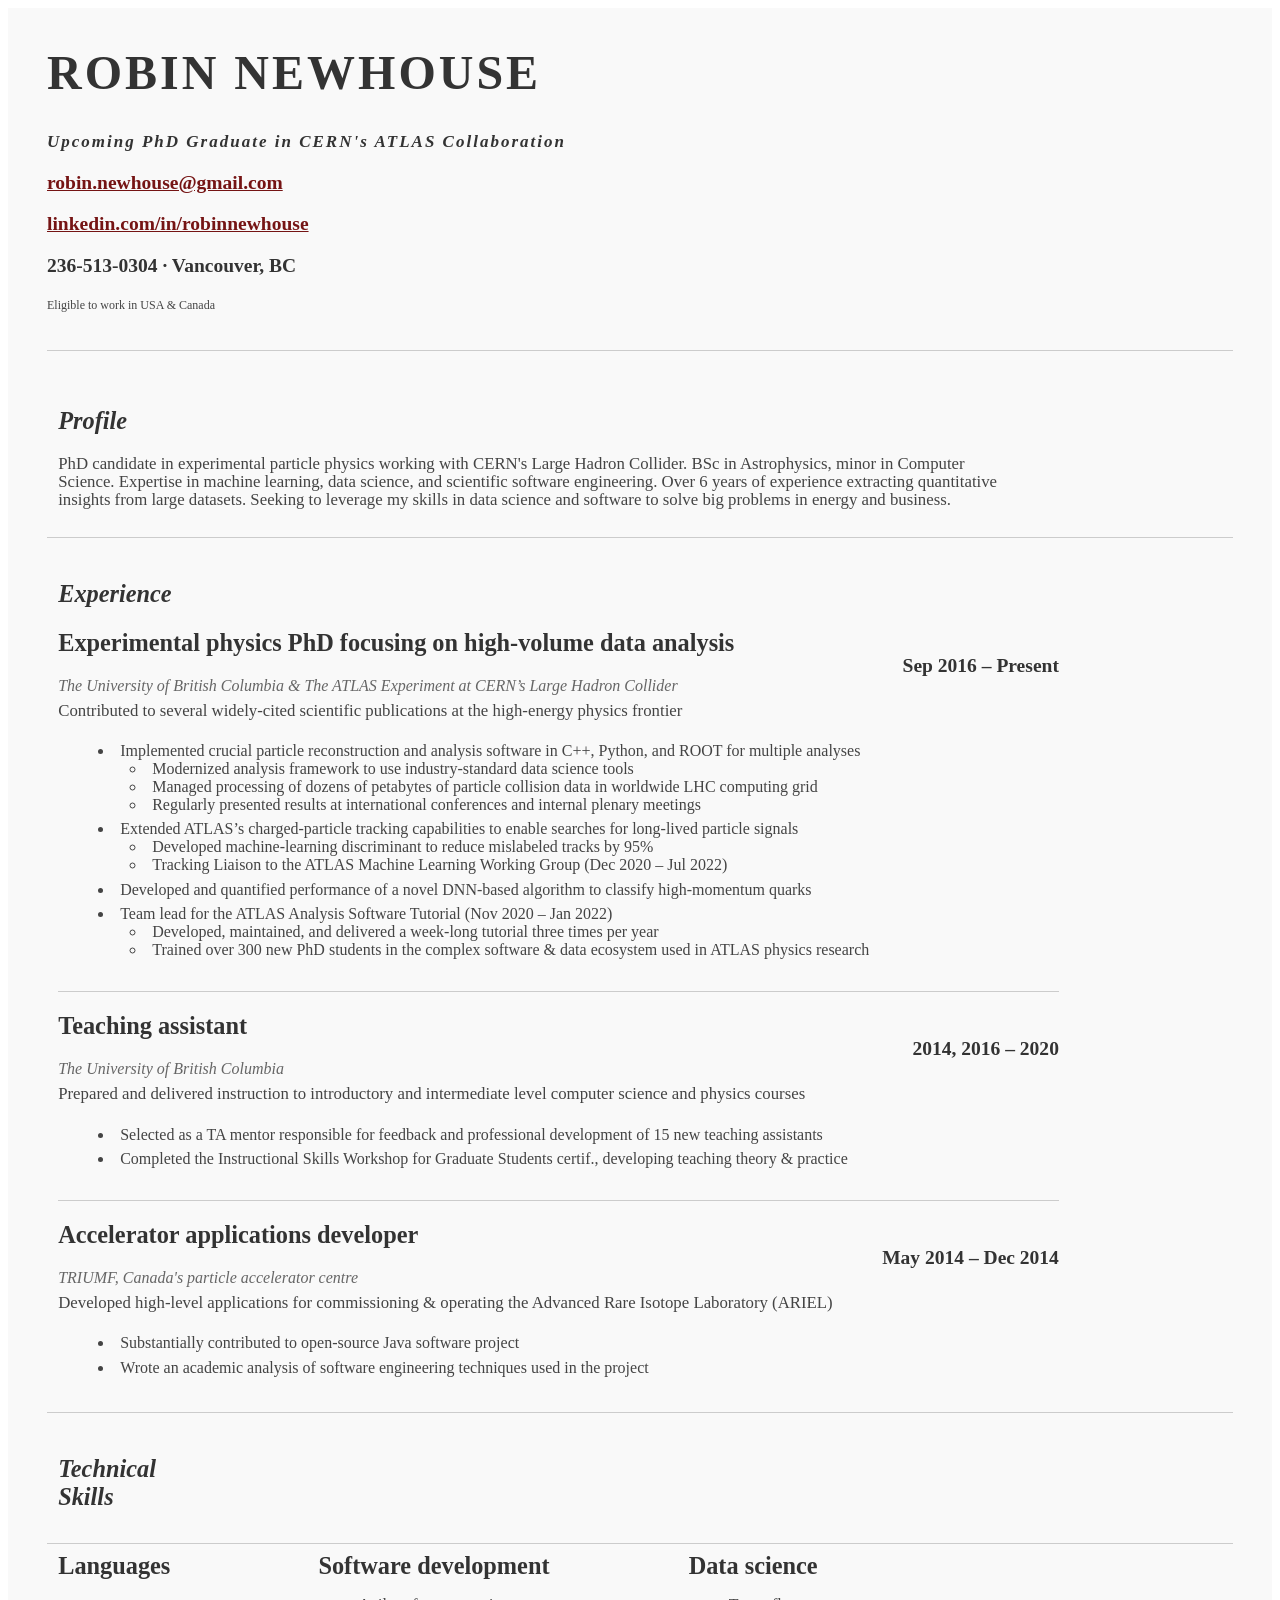
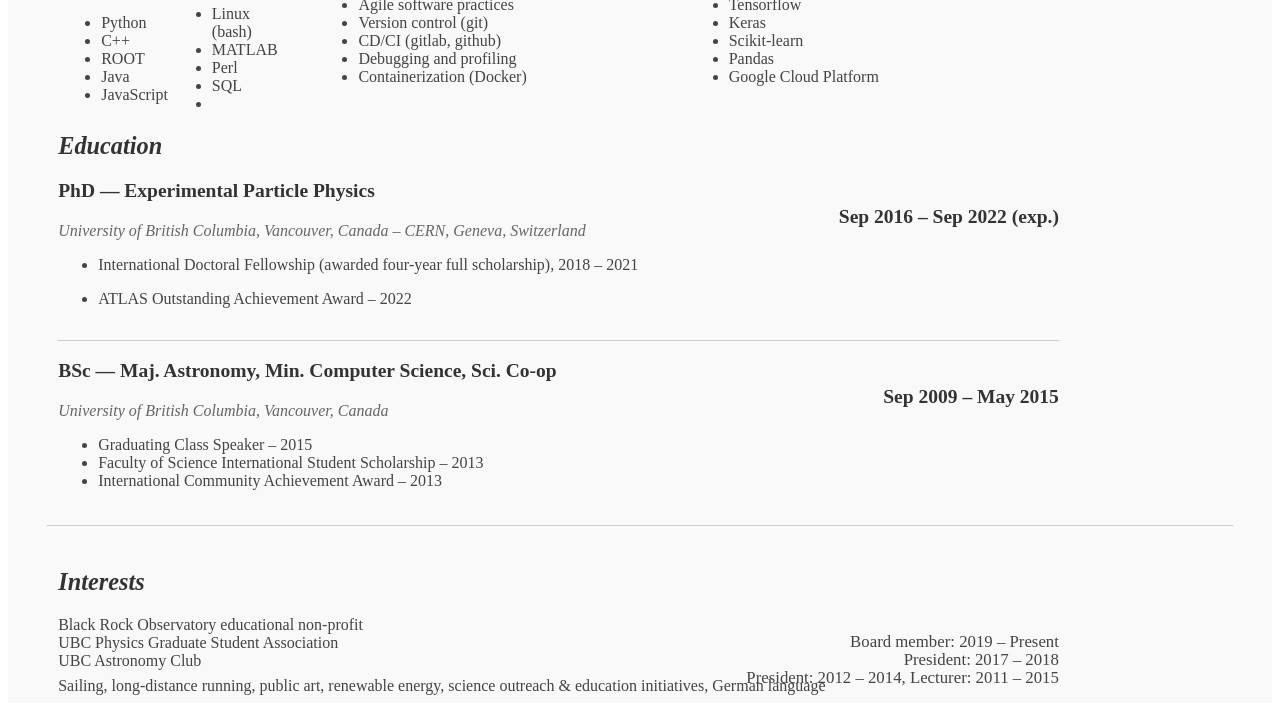
==== commit d014d10c: "updated dates" ====
--- a/html_resume/srt-resume.html
+++ b/html_resume/srt-resume.html
@@ -145,7 +145,7 @@
                         <h3><a href="mailto:robin.newhouse@gmail.com">robin.newhouse@gmail.com</a></h3>
                         <h3><a href="https://www.linkedin.com/in/robinnewhouse/">linkedin.com/in/robinnewhouse</a></h3>
                         <h3>236-513-0304 · Vancouver, BC</h3>
-                        <p style="font-size: 12px">Eligible to work in USA & Canada (pending)</p>
+                        <p style="font-size: 12px">Eligible to work in USA & Canada</p>
                     </div><!--// .contact-info -->
                 </div>
             </div><!--// .yui-gc -->
@@ -164,7 +164,7 @@
                                 PhD candidate in experimental particle physics working with CERN's Large Hadron
                                 Collider. BSc in Astrophysics, minor in Computer Science.
                                 Expertise in machine learning, data science, and scientific software engineering.
-                                Over 5 years of experience extracting quantitative insights from large datasets.
+                                Over 6 years of experience extracting quantitative insights from large datasets.
                                 Seeking to leverage my skills in data science and software to solve big problems in
                                 energy and business.
                                 <!-- I look forward to expanding my skills in intelligent automation, cloud platforms, and ML applications in business environments. -->
@@ -195,7 +195,7 @@
                                     <li class="lev2">Regularly presented results at international conferences and internal plenary meetings</li>
                                     <li class="lev1">Extended ATLAS’s charged-particle tracking capabilities to enable searches for long-lived particle signals</li>
                                     <li class="lev2">Developed machine-learning discriminant to reduce mislabeled tracks by 95%</li>
-                                    <li class="lev2">Tracking Liaison to the ATLAS Machine Learning Working Group (Dec 2020 – Present)</li>
+                                    <li class="lev2">Tracking Liaison to the ATLAS Machine Learning Working Group (Dec 2020 – Jul 2022)</li>
                                     <li class="lev1">Developed and quantified performance of a novel DNN-based algorithm to classify high-momentum quarks</li>
                                     <li class="lev1">Team lead for the ATLAS Analysis Software Tutorial (Nov 2020 – Jan 2022)</li>
                                     <li class="lev2">Developed, maintained, and delivered a week-long tutorial three times per year</li>
@@ -206,7 +206,7 @@
                             <div class="job">
                                 <h2>Teaching assistant</h2>
                                 <div class="location">The University of British Columbia</div>
-                                <h4>2012 &ndash; 2014, 2016 &ndash; 2021</h4>
+                                <h4>2014, 2016 &ndash; 2020</h4>
                                 <p>Prepared and delivered instruction to introductory and intermediate level computer science and physics courses</p>
                                 <ul>
                                     <li class="lev1">Selected as a TA mentor responsible for feedback and professional development of 15 new teaching assistants</li>
@@ -296,7 +296,7 @@
                         <div class="yui-u">
                             <div class="job">
                                 <h3>PhD &mdash; Experimental Particle Physics</h3>
-                                <h4>Sep 2016 &ndash; Aug 2022 (exp.)</h4>
+                                <h4>Sep 2016 &ndash; Sep 2022 (exp.)</h4>
                                 <div class="location">University of British Columbia, Vancouver, Canada &ndash; CERN, Geneva, Switzerland</div>
                                 <ul><li> International Doctoral Fellowship (awarded four-year full scholarship), 2018 &ndash; 2021 </li></ul>
                                 <ul><li> ATLAS Outstanding Achievement Award &ndash; 2022 </li></ul>
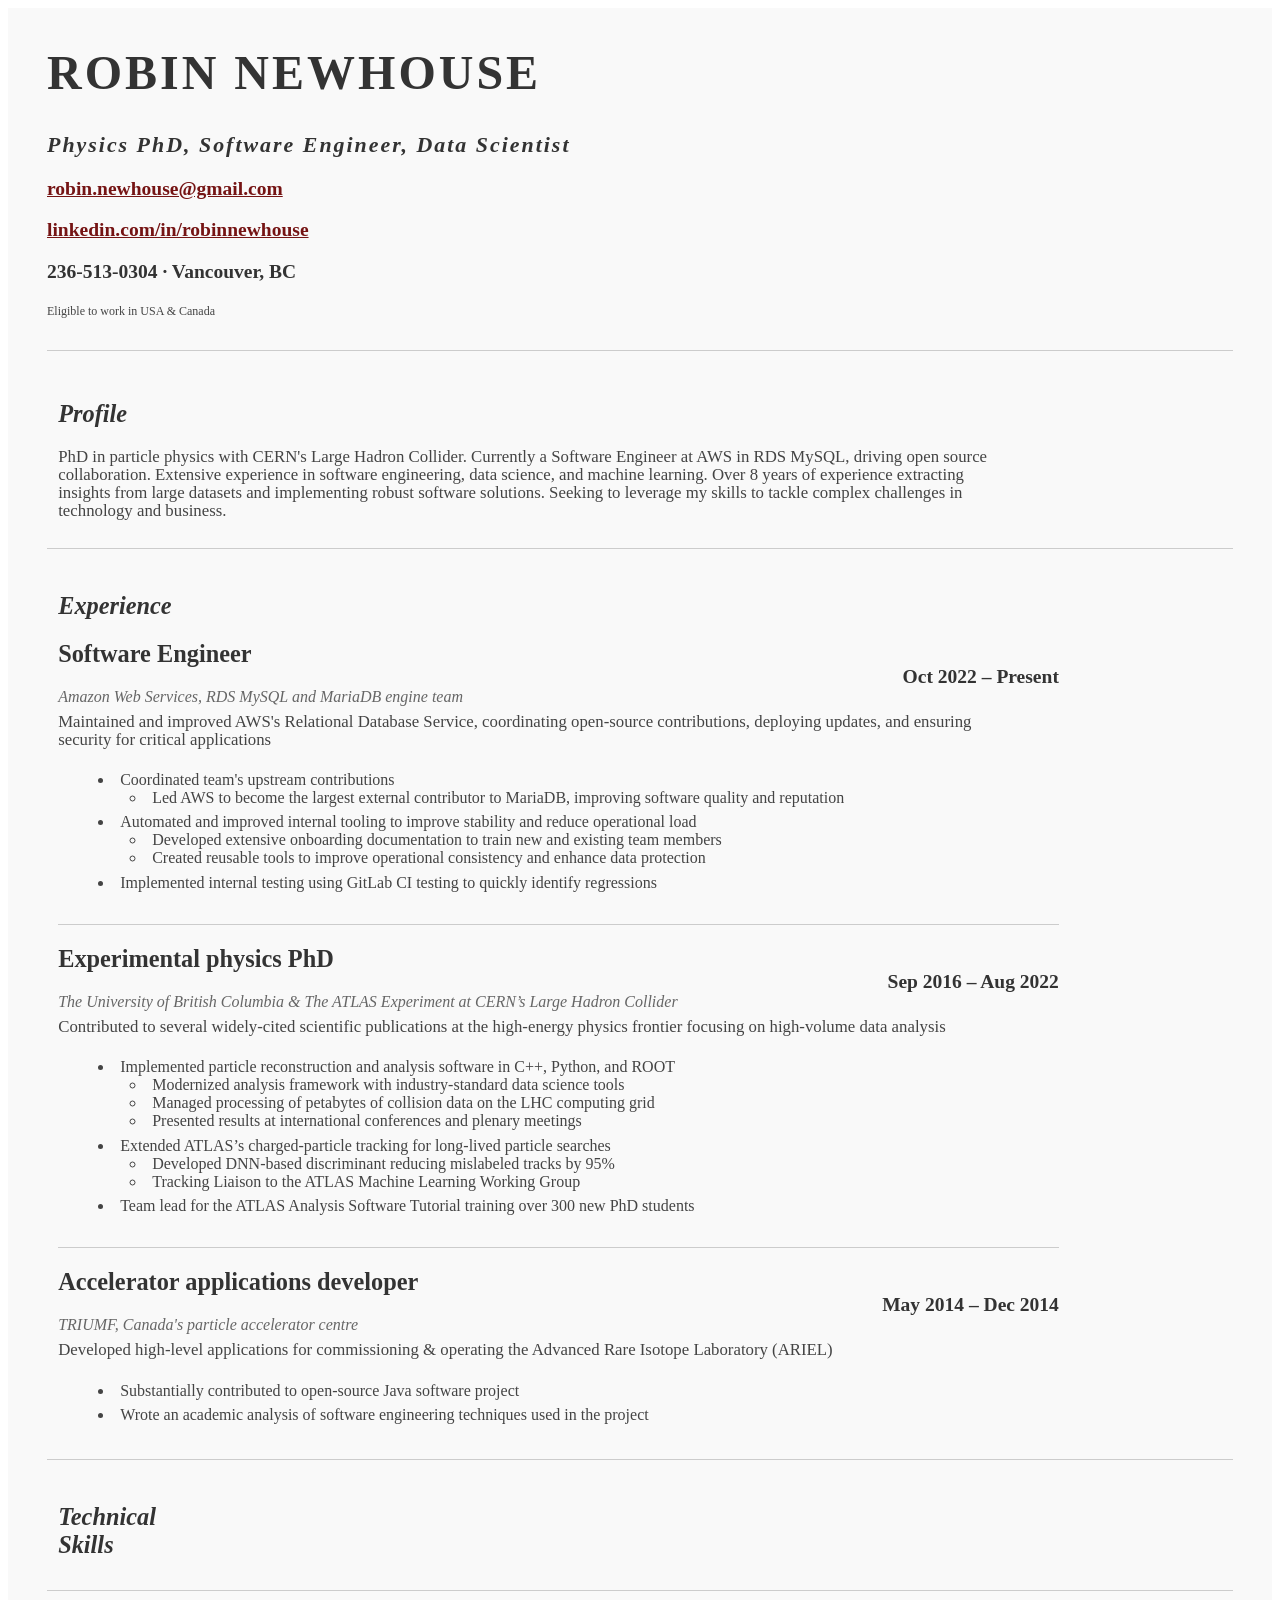
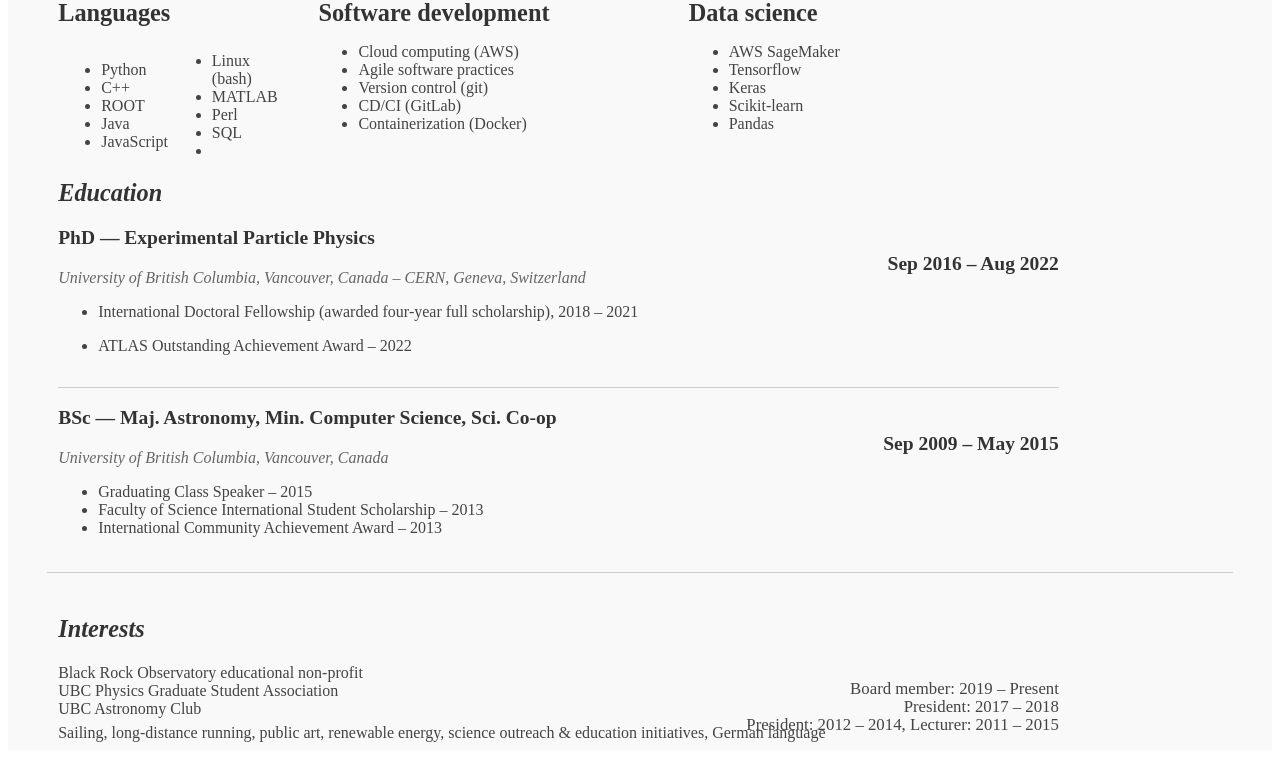
==== commit 0e97869e: "updates" ====
--- a/html_resume/srt-resume.html
+++ b/html_resume/srt-resume.html
@@ -41,7 +41,7 @@
 .yui-gf { margin-bottom: .7em; padding: .7em; border-bottom: 1px solid #ccc; }
 
 /* //-- header, body, footer -- */
-#hd { margin: 1.5em 0 1.5em 0; padding-bottom: 1.5em; border-bottom: 1px solid #ccc }
+#hd { margin: 1.1em 0 1.1em 0; padding-bottom: 1.1em; border-bottom: 1px solid #ccc }
 #hd h2 {  letter-spacing: 2px; }
 #bd, #ft { margin-bottom: 0; }
 
@@ -136,7 +136,7 @@
             <div class="yui-gc">
                 <div class="yui-u first">
                     <h1>Robin Newhouse</h1>
-                    <h2 style="font-size: 17px" class="subtitle">Upcoming PhD Graduate in CERN's ATLAS Collaboration</h2>
+                    <h2 class="subtitle">Physics PhD, Software Engineer, Data Scientist</h2>
                 </div>
 
                 <div class="yui-u">
@@ -161,12 +161,11 @@
                         </div>
                         <div class="yui-u">
                             <p>
-                                PhD candidate in experimental particle physics working with CERN's Large Hadron
-                                Collider. BSc in Astrophysics, minor in Computer Science.
-                                Expertise in machine learning, data science, and scientific software engineering.
-                                Over 6 years of experience extracting quantitative insights from large datasets.
-                                Seeking to leverage my skills in data science and software to solve big problems in
-                                energy and business.
+                                PhD in particle physics with CERN's Large Hadron Collider.
+                                Currently a Software Engineer at AWS in RDS MySQL, driving open source collaboration.
+                                Extensive experience in software engineering, data science, and machine learning.
+                                Over 8 years of experience extracting insights from large datasets and implementing robust software solutions.
+                                Seeking to leverage my skills to tackle complex challenges in technology and business.
                                 <!-- I look forward to expanding my skills in intelligent automation, cloud platforms, and ML applications in business environments. -->
                                 <!-- Ideally, I'd love to use my skills to solve the pressing tasks of stabilizing our environment and advancing renewable energy. -->
 
@@ -183,27 +182,56 @@
                             <h2>Experience</h2>
                         </div><!--// .yui-u -->
                         <div class="yui-u">
+
                             <div class="job">
-                                <h2>Experimental physics PhD focusing on high-volume data analysis</h2>
+                                <h2>Software Engineer</h2>
+                                <div class="location">Amazon Web Services, RDS MySQL and MariaDB engine team</div>
+                                <h4>Oct 2022 &ndash; Present</h4>
+                                <p>Maintained and improved AWS's Relational Database Service, coordinating open-source contributions, deploying updates, and ensuring security for critical applications</p>
+                                <ul>
+                                    <li class="lev1">Coordinated team's upstream contributions</li>
+                                    <li class="lev2">Led AWS to become the largest external contributor to MariaDB, improving software quality and reputation</li>
+                                    
+                                    
+                                    <li class="lev1">Automated and improved internal tooling to improve stability and reduce operational load</li>
+                                    <li class="lev2">Developed extensive onboarding documentation to train new and existing team members</li>
+                                    <li class="lev2">Created reusable tools to improve operational consistency and enhance data protection</li>
+                                    
+                                    <li class="lev1">Implemented internal testing using GitLab CI testing to quickly identify regressions</li>
+                                    <!-- <li class="lev1">Led several notable releases</li>
+                                    <li class="lev2">Achieved up to 40% higher transaction throughput for MariaDB</li>
+                                    <li class="lev2">Coordinated the release of AWS's MySQL 5.7 extended support version</li> -->
+                                    
+<!--                                     
+                                    <li class="lev1">Mentored new hires and interns</li>
+                                    <li class="lev2">Provided guidance and technical training</li>
+                                    
+                                    <li class="lev1">Enhanced security posture</li>
+                                    <li class="lev2">Coordinated with security experts to ensure regulatory compliance</li> -->
+                                </ul>                            
+                            </div>
+                            
+                                                        
+
+                            <div class="job">
+                                <h2>Experimental physics PhD</h2>
                                 <div class="location">The University of British Columbia & The ATLAS Experiment at CERN’s Large Hadron Collider</div>
-                                <h4>Sep 2016 &ndash; Present</h4>
-                                <p>Contributed to several widely-cited scientific publications at the high-energy physics frontier</p>
-                                <ul>
-                                    <li class="lev1">Implemented crucial particle reconstruction and analysis software in C++, Python, and ROOT for multiple analyses</li>
-                                    <li class="lev2">Modernized analysis framework to use industry-standard data science tools</li>
-                                    <li class="lev2">Managed processing of dozens of petabytes of particle collision data in worldwide LHC computing grid</li>
-                                    <li class="lev2">Regularly presented results at international conferences and internal plenary meetings</li>
-                                    <li class="lev1">Extended ATLAS’s charged-particle tracking capabilities to enable searches for long-lived particle signals</li>
-                                    <li class="lev2">Developed machine-learning discriminant to reduce mislabeled tracks by 95%</li>
-                                    <li class="lev2">Tracking Liaison to the ATLAS Machine Learning Working Group (Dec 2020 – Jul 2022)</li>
-                                    <li class="lev1">Developed and quantified performance of a novel DNN-based algorithm to classify high-momentum quarks</li>
-                                    <li class="lev1">Team lead for the ATLAS Analysis Software Tutorial (Nov 2020 – Jan 2022)</li>
-                                    <li class="lev2">Developed, maintained, and delivered a week-long tutorial three times per year</li>
-                                    <li class="lev2">Trained over 300 new PhD students in the complex software & data ecosystem used in ATLAS physics research</li>
-                                </ul>
-                            </div>
-
-                            <div class="job">
+                                <h4>Sep 2016 &ndash; Aug 2022</h4>
+                                <p>Contributed to several widely-cited scientific publications at the high-energy physics frontier focusing on high-volume data analysis</p>
+                                <ul>
+                                    <li class="lev1">Implemented particle reconstruction and analysis software in C++, Python, and ROOT</li>
+                                    <li class="lev2">Modernized analysis framework with industry-standard data science tools</li>
+                                    <li class="lev2">Managed processing of petabytes of collision data on the LHC computing grid</li>
+                                    <li class="lev2">Presented results at international conferences and plenary meetings</li>
+                                    <li class="lev1">Extended ATLAS’s charged-particle tracking for long-lived particle searches</li>
+                                    <li class="lev2">Developed DNN-based discriminant reducing mislabeled tracks by 95%</li>
+                                    <li class="lev2">Tracking Liaison to the ATLAS Machine Learning Working Group</li>
+                                    <!-- <li class="lev1">Developed  algorithm to classify high-momentum quarks</li> -->
+                                    <li class="lev1">Team lead for the ATLAS Analysis Software Tutorial training over 300 new PhD students</li>
+                                </ul>
+                            </div>
+
+                            <!-- <div class="job">
                                 <h2>Teaching assistant</h2>
                                 <div class="location">The University of British Columbia</div>
                                 <h4>2014, 2016 &ndash; 2020</h4>
@@ -212,7 +240,7 @@
                                     <li class="lev1">Selected as a TA mentor responsible for feedback and professional development of 15 new teaching assistants</li>
                                     <li class="lev1">Completed the Instructional Skills Workshop for Graduate Students certif., developing teaching theory & practice</li>
                                 </ul>
-                            </div>
+                            </div> -->
 
                             <div class="job last">
                                 <h2>Accelerator applications developer</h2>
@@ -267,21 +295,22 @@
                             <div class="talent" style="margin-left: -6%">
                                 <h2>Software development</h2>
                                 <ul>
+                                    <li>Cloud computing (AWS)</li>
                                     <li>Agile software practices</li>
                                     <li>Version control (git)</li>
-                                    <li>CD/CI (gitlab, github)</li>
-                                    <li>Debugging and profiling</li>
+                                    <li>CD/CI (GitLab)</li>
+                                    <!-- <li>Debugging and profiling</li> -->
                                     <li>Containerization (Docker)</li>
                                 </ul>
                             </div>
                             <div class="talent" style="margin-left: 5%">
                                 <h2>Data science</h2>
                                 <ul>
+                                    <li>AWS SageMaker</li>
                                     <li>Tensorflow</li>
                                     <li>Keras</li>
                                     <li>Scikit-learn</li>
                                     <li>Pandas</li>
-                                    <li>Google Cloud Platform</li>
                                 </ul>
                             </div>
                         </div>
@@ -296,7 +325,7 @@
                         <div class="yui-u">
                             <div class="job">
                                 <h3>PhD &mdash; Experimental Particle Physics</h3>
-                                <h4>Sep 2016 &ndash; Sep 2022 (exp.)</h4>
+                                <h4>Sep 2016 &ndash; Aug 2022</h4>
                                 <div class="location">University of British Columbia, Vancouver, Canada &ndash; CERN, Geneva, Switzerland</div>
                                 <ul><li> International Doctoral Fellowship (awarded four-year full scholarship), 2018 &ndash; 2021 </li></ul>
                                 <ul><li> ATLAS Outstanding Achievement Award &ndash; 2022 </li></ul>
